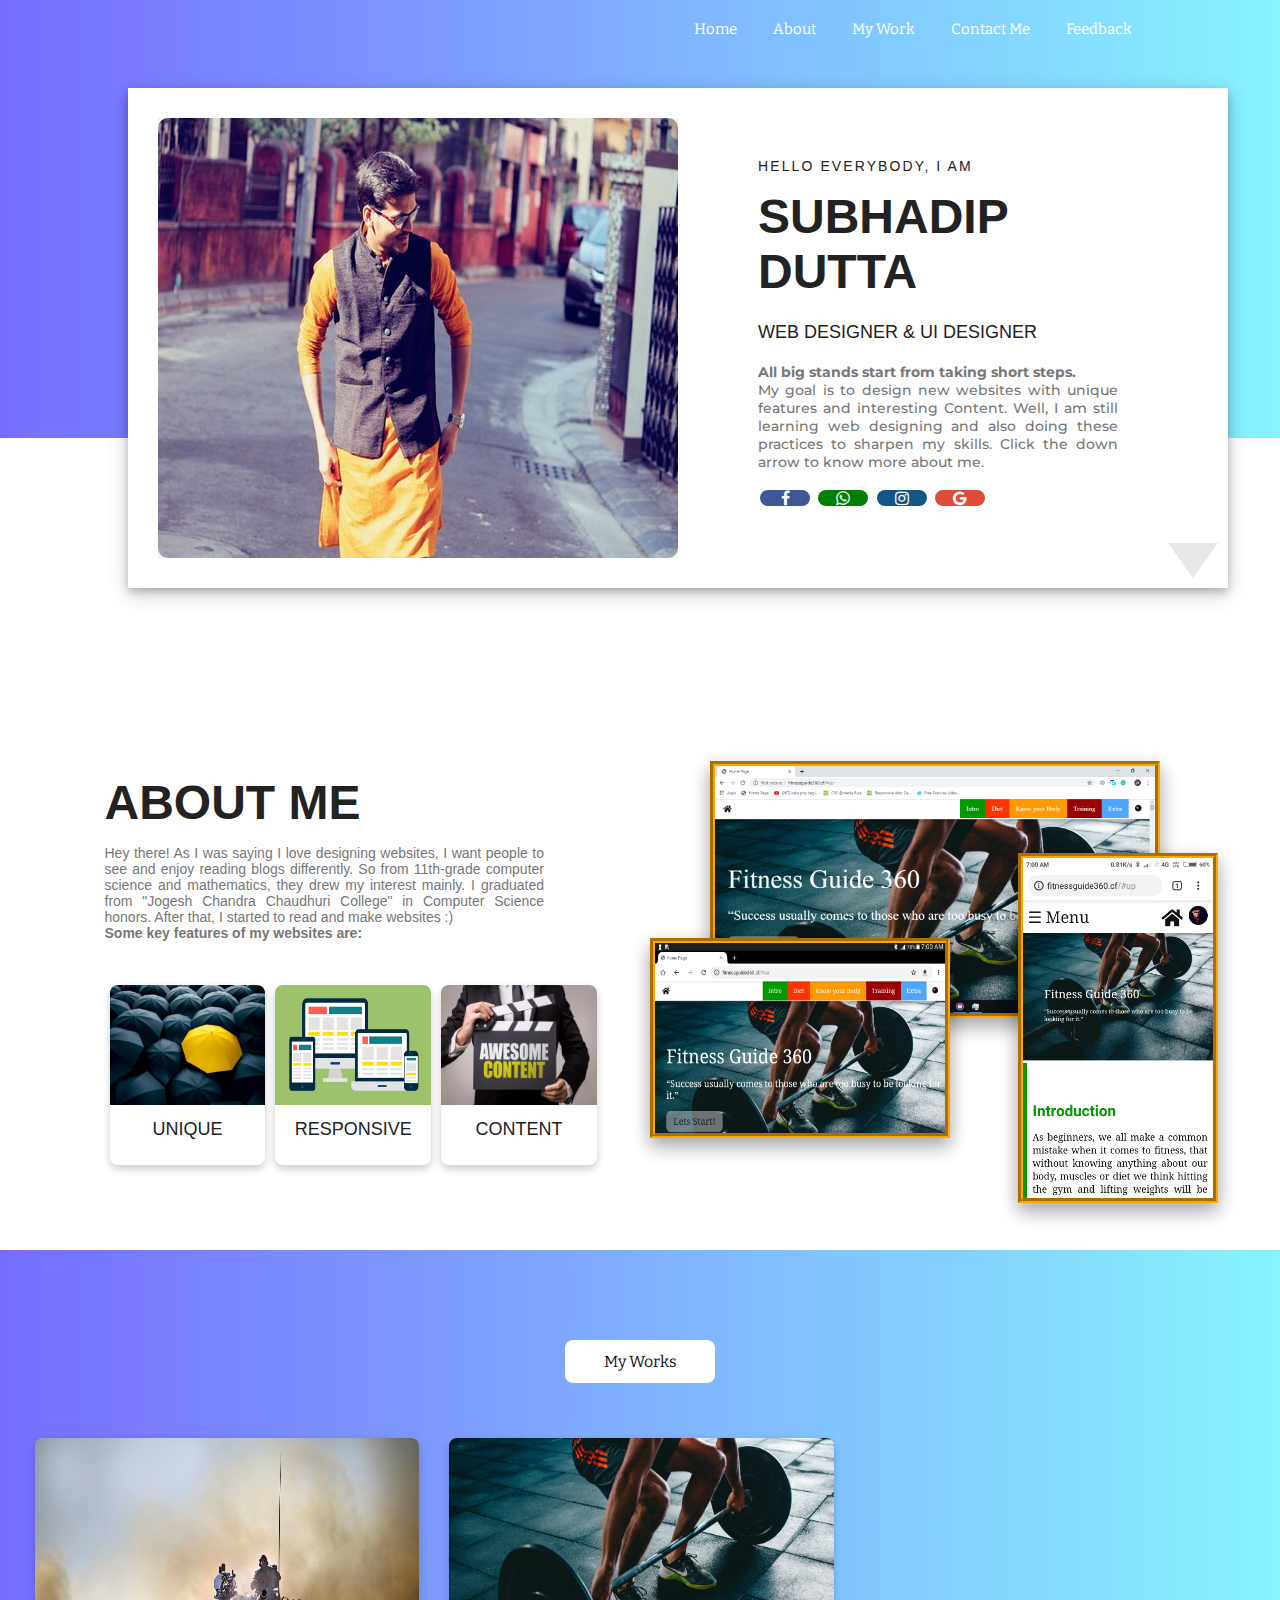
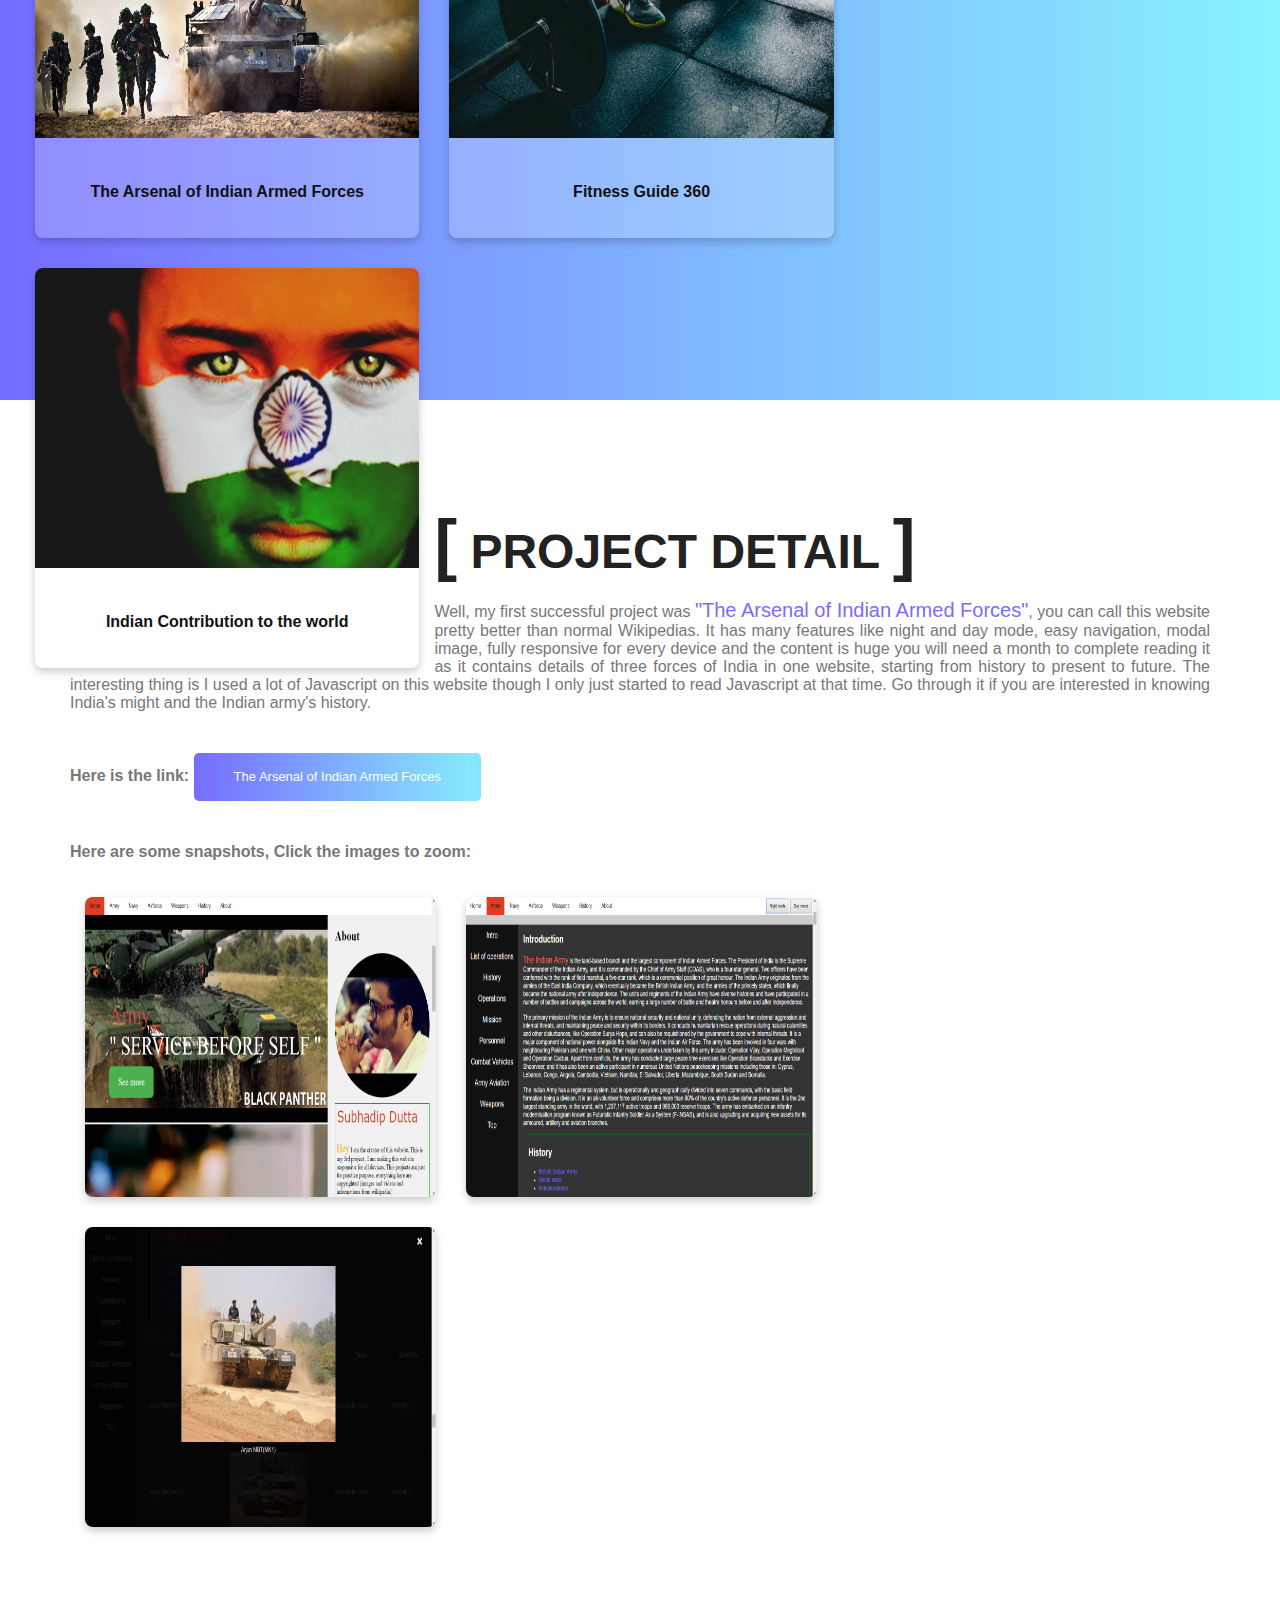
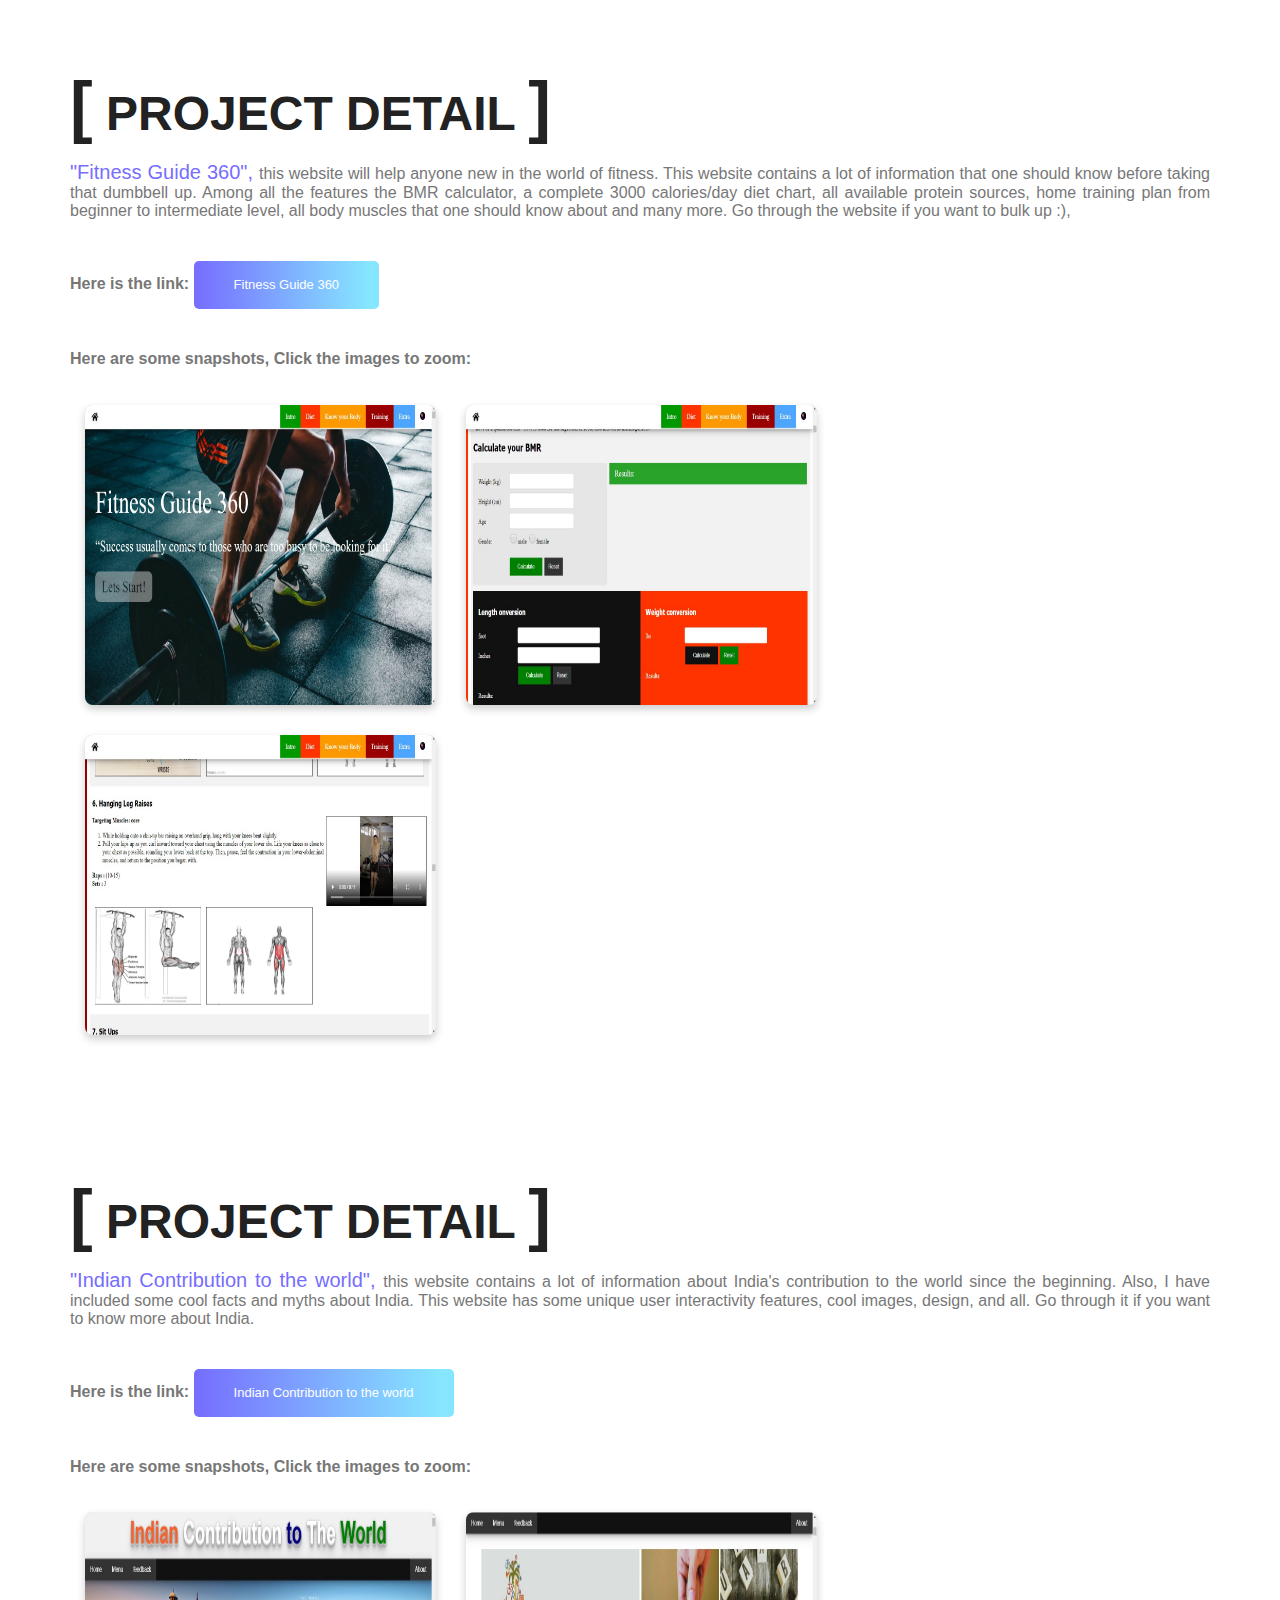
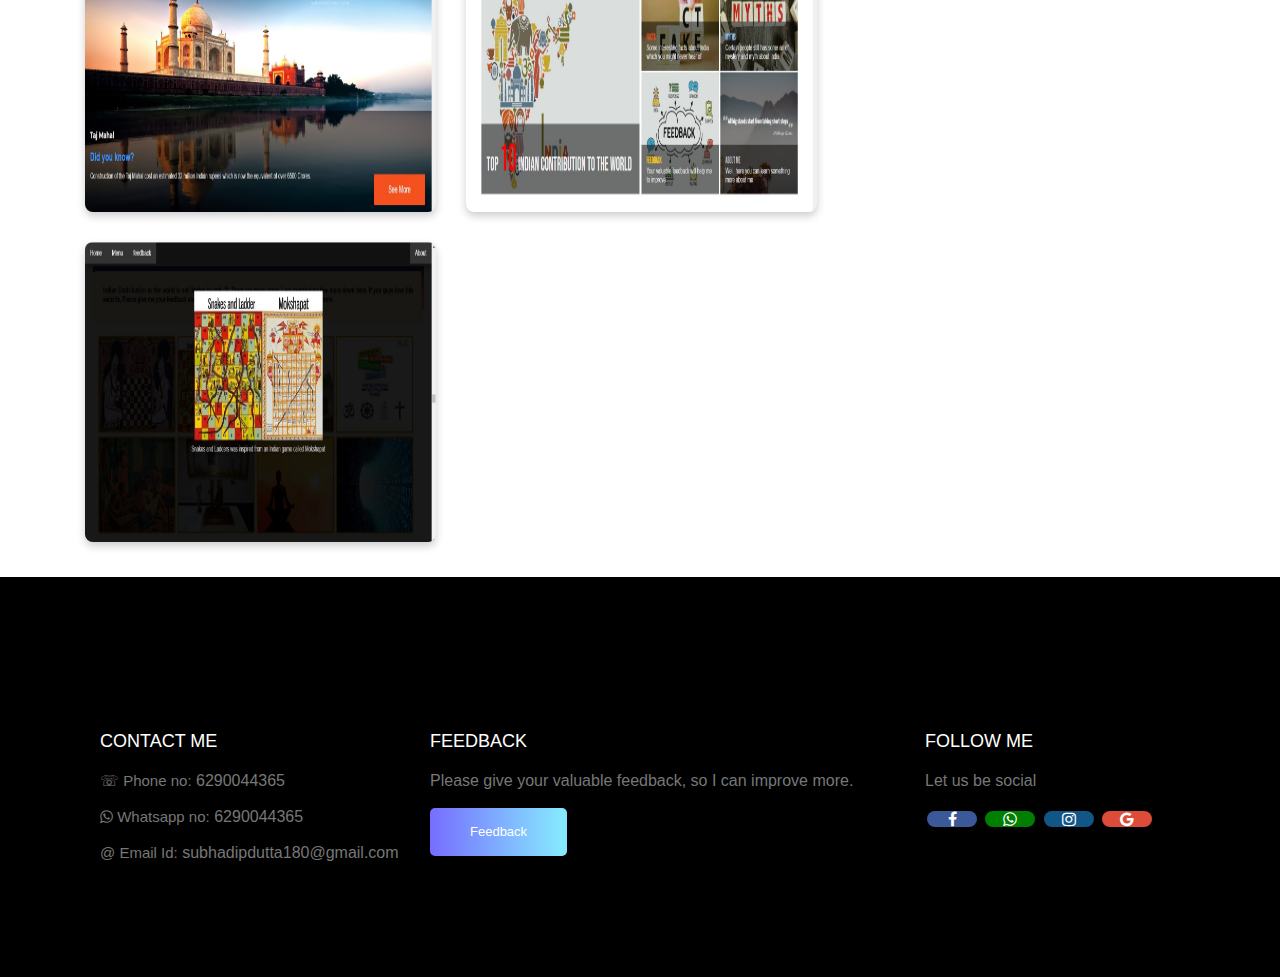
==== about.html @ 0e4fb0c1 "changes1" ====
<!DOCTYPE html>
<html>
<head>
<title>Subhadip Dutta</title>
<meta charset="UTF-8">
  <meta name="viewport" content="width=device-width, initial-scale=1">
  <link rel="stylesheet" href="style.css">
  <link rel="stylesheet" href="responsive.css">
  <link rel="stylesheet" href="modalcss.css">
  <link href="https://fonts.googleapis.com/css2?family=Bebas+Neue&display=swap" rel="stylesheet">
  <link href="https://fonts.googleapis.com/css2?family=Montserrat:wght@600&display=swap" rel="stylesheet">
  <link href="https://fonts.googleapis.com/css2?family=Libre+Baskerville:wght@700&display=swap" rel="stylesheet">
  <link href="https://fonts.googleapis.com/css2?family=Montserrat:ital,wght@0,400;0,600;0,700;1,500;1,800;1,900&family=Oswald:wght@300&display=swap" rel="stylesheet">
  <link href="https://fonts.googleapis.com/css2?family=Bitter&display=swap" rel="stylesheet">
  <link rel="stylesheet" href="https://cdnjs.cloudflare.com/ajax/libs/font-awesome/4.7.0/css/font-awesome.min.css">

</head>
<body>
  <!--starting part-->
  <!--hide navbar2-->
  <div id="navbar">
    <a href="feedback.html" style="" target="_blank">Feedback</a>
      <a href="#contact">Contact Me</a>
      <a href="#work">My Work</a>
      <a href="#about" style="">About</a>
      <a href="#up" style="">Home</a>
</div>
  <!--the navbar1-->
  <div id="up" style="height: 625px;">
    <div style="position:relative; height:437.5px; display:block; 
    background-image: -webkit-linear-gradient(0deg, #766dff 0%, #88f3ff 100%)
    ;">
    <div class="topnav" style="/*padding-left:70px;*/">
      <a href="feedback.html" style="" target="_blank">Feedback</a>
      <a href="#contact">Contact Me</a>
      <a href="#work">My Work</a>
      <a href="#about" style="">About</a>
      <a href="#up" style="">Home</a>
      </div>
      <!--responsive navbar for phone-->
      <div id="mySidenav" class="sidenav1">
   <a href="javascript:void(0)" class="closebtn" onclick="closeNav()">&times;</a>
      <a href="#up" style="">Home</a>
      <a href="#fix37" style="">About</a>
      <a href="#fix38">My Work</a>
      <a href="#contact">Contact Me</a>
      <a href="feedback.html" style="" target="_blank">Feedback</a>

</div>
<div id="fix1" style="z-index: 1;color: #fff; padding: 10px;">
<span style="font-size:30px;cursor:pointer;" onclick="openNav()">&#9776; </span>

  
</div>
      <!--welcome part-->
    <div id="fix35" style="">
      <div class="clearfix">
          <div class="aboutclm pic">
            <img src="profile2.jpg" style="height:440px; width:100%; border-radius:10px;">
          </div>
          <div class="aboutclm contentclm">
            <h6 class="perH6">HELLO EVERYBODY, I AM </h6>
            <h3 class="perH3">Subhadip Dutta</h3>
            <h4 class="perH4">web designer & UI designer</h4>
            <p class="para"> <b>All big stands start from taking short steps.</b><br>My goal is to design new websites with unique features and interesting Content. Well, I am still learning web designing and also doing these practices to sharpen my skills. Click the down arrow to know more about me.</p>
            <div class="">
              <a href="https://www.facebook.com/subhadip.subha.33" class="fa fa-facebook" target="_blank" title="Facebook"></a> 
              <a href="#contact" class="fa fa-whatsapp" title="Contact Me"></a>
              <a href="https://www.instagram.com/mr_perfect_since_1998/" class="fa fa-instagram" target="_blank" title="Instagram"></a>
              <a href="#contact" class="fa fa-google" title="Mail Me"></a>              
            </div>
    </div>
    </div>
    <a href="#about" class="triangle-down" title="See More"></a>
  </div>
  </div>

  <!--Responsive design for mobile-->
  <div id="fix36">
    <center><br><img src="profile2.jpg" style=""><br><br>
      
        <h6 class="perH6">HELLO EVERYBODY, I AM </h6>
            <h3 class="perH3">Subhadip Dutta</h3>
            <b style="color:#777;">"All big stands start from taking short steps"</b>
            <h4 class="perH4">web designer & UI designer</h4>
            <div class="">
              <a href="https://www.facebook.com/subhadip.subha.33" class="fa fa-facebook" target="_blank" title="Facebook"></a> 
              <a href="#contact" class="fa fa-whatsapp" title="Contact Me"></a>
              <a href="https://www.instagram.com/mr_perfect_since_1998/" class="fa fa-instagram" target="_blank" title="Instagram"></a>
              <a href="#contact" class="fa fa-google" title="Mail Me"></a>              
            </div>
      
    </center>
</div>
</div>
<!--About part-->
  <div id="about" style="">
    <div class="col-container">
  <div class="col" style="padding:15px;">
    <h3 class="perH3">About Me</h3>
    <p class="para1" >Hey there! As I was saying I love designing websites, I want people to see and enjoy reading blogs differently. So from 11th-grade computer science and mathematics, they drew my interest mainly. I graduated from "Jogesh Chandra Chaudhuri College" in Computer Science honors. After that, I started to read and make websites :)<br> <b>Some key features of my websites are:</b></p>
    <div class="clearfix" style="padding-top:25px;">
    <div style="float:left; width:30%; margin:5px; box-shadow: 0 4px 8px 0 rgba(0,0,0,0.2); height:180px; text-align:center; border-radius: 8px;">
      <img src="uni1.jpg" style="height:120px; border-radius: 8px 8px 0 0;">
     <div style="font-size: 18px; font-weight: 500; text-transform: uppercase; padding-top: 10px; color: #222;" >Unique</div>
    </div>

    <div style="float:left; width:30%; margin:5px; box-shadow: 0 4px 8px 0 rgba(0,0,0,0.2); height:180px; text-align:center; border-radius: 8px; ">
      <img src="uni2.gif" style="height:120px; border-radius: 8px 8px 0 0;">
     <div style="font-size: 18px; font-weight: 500; text-transform: uppercase; padding-top: 10px; color: #222;" >responsive</div>
    </div>

    <div style="float:left; width:30%; margin:5px; box-shadow: 0 4px 8px 0 rgba(0,0,0,0.2); height:180px; text-align:center; border-radius: 8px;">
      <img src="uni3.jpg" style="height:120px; border-radius: 8px 8px 0 0;">
     <div style="font-size: 18px; font-weight: 500; text-transform: uppercase; padding-top: 10px; color: #222;" >content</div>
    </div>
  </div>
  </div>

  <div class="col" style="position: relative;">
    <center>
      <img class="border" src="pc.png" style="width:450px; margin-left: 40px;">
    <img class="border" src="mobile.png" style="width:200px; height:350px; position: absolute; right:-5%; top:28%; ">
  <img class="border" src="tab.png" style="width:300px; height:200px;  position: absolute; left:2%; top:50%; ">
</center>
</div>
</div>
</div>
<!--About part for responsive mobile-->
  <div id="fix37">
    <h3 class="perH3" style="text-align:center">About Me</h3>
    <p class="para1" style="padding:30px; font-size:12px;">Hey there! As I was saying I love designing websites, I want people to see and enjoy reading blogs differently. So from 11th-grade computer science and mathematics, they drew my interest mainly. I graduated from "Jogesh Chandra Chaudhuri College" in Computer Science honors. After that, I started to read and make websites :)<br> <b>Some key features of my websites are:</b></p>
    <div class="clearfix" style="padding-top:10px;">
    <div style="float:left; width:30%; margin:5px; box-shadow: 0 4px 8px 0 rgba(0,0,0,0.2); height:180px; text-align:center; border-radius: 8px;">
      <img src="uni1.jpg" style="height:120px; border-radius: 8px 8px 0 0;">
     <div style="font-size: 18px; font-weight: 500; text-transform: uppercase; padding-top: 10px; color: #222;" >Unique</div>
    </div>

    <div style="float:left; width:30%; margin:5px; box-shadow: 0 4px 8px 0 rgba(0,0,0,0.2); height:180px; text-align:center; border-radius: 8px; ">
      <img src="uni2.gif" style="height:120px; border-radius: 8px 8px 0 0;">
     <div style="font-size: 18px; font-weight: 500; text-transform: uppercase; padding-top: 10px; color: #222;" >responsive</div>
    </div>

    <div style="float:left; width:30%; margin:5px; box-shadow: 0 4px 8px 0 rgba(0,0,0,0.2); height:180px; text-align:center; border-radius: 8px;">
      <img src="uni3.jpg" style="height:120px; border-radius: 8px 8px 0 0;">
     <div style="font-size: 18px; font-weight: 500; text-transform: uppercase; padding-top: 10px; color: #222;" >content</div>
    </div>
  </div>
  <div style="padding-top:30px;">
    <img src="responsive design.jpg">
  </div>
  </div>
  <!--third part-->
  <div id="work" style="padding-top:90px; height:750px; background-image: -webkit-linear-gradient(0deg, #766dff 0%, #88f3ff 100%);">
  <center>
   <a href="#work" style="display:block; background:#fff; font-family: 'Bitter', serif;  border-radius:8px; padding:12px 14px; color:#111; width:150px;">
    My Works
    </a></center>
    <div class="clearfix" style="padding:20px;">
      <a href="#1"><div class="newcard">
        <center><img src="pic.jpg" style="height:300px; border-radius:8px 8px 0 0;"></center>
        <h4 class="write"> The Arsenal of Indian Armed Forces </h4>
      </div></a>
       <a href="#2"><div class="newcard">
        <center><img src="pic2.jpg" style="height:300px; border-radius:8px 8px 0 0;"></center>
        <h4 class="write"> Fitness Guide 360 </h4>
      </div></a>
       <a href="#3"><div class="newcard">
        <center><img src="indian.jpg" style="height:300px; border-radius:8px 8px 0 0;"></center>
        <h4 class="write"> Indian Contribution to the world </h4>
      </div></a>
    </div>
  </div>
  <!--third part responsive for phone-->
  <div id="fix38" >
    <center>
   <a href="#work" style="display:block; background:#fff; font-family: 'Bitter', serif;  border-radius:8px; padding:12px 14px; color:#111; width:150px;">
    My Works
    </a></center>
    <div id="hover" class="clearfix" style="">
      <p><a href="#1"><img src="pic.jpg" style="float:left; height:100px; width:150px;margin-right:15px;"></a>
       <br><br>The Arsenal of Indian Armed Forces
       </p>
     </div>
     <div id="hover" class="clearfix" style="">
      <p><a href="#2"><img src="pic2.jpg" style="float:right; height:100px; width:150px;margin-right:15px;"></a>
       <br><br>Fitness Guide 360
       </p>
     </div>
     <div id="hover" class="clearfix" style="">
      <p><a href="#3"><img src="indian.jpg" style="float:left; height:100px; width:150px;margin-right:15px;"></a>
       <br><br>Indian Contribution to the world
       </p>
     </div>
  </div>
  <!--project details-->
<div id="fix39" style="">
  <div id="1" class="fix40" style="">
    <h3 class="perH3" style="padding-top:20px;"><span class="blinking">[</span> Project Detail <span class="blinking">]</span></h3>
    <p>Well, my first successful project was <span id="fix41" style="">"The Arsenal of Indian Armed Forces"</span>, you can call this website pretty better than normal Wikipedias. It has many features like night and day mode, easy navigation, modal image, fully responsive for every device and the content is huge you will need a month to complete reading it as it contains details of three forces of India in one website, starting from history to present to future. The interesting thing is I used a lot of Javascript on this website though I only just started to read Javascript at that time. Go through it if you are interested in knowing India's might and the Indian army's history.</p>
    <h4 id="fix42" style="padding-top:20px;">Here is the link: <a class="mainbutton" href="http://thearsenalofindianarmy.ga/" target="_blank">The Arsenal of Indian Armed Forces</a></h4>
     <h4 style="padding-top:20px;">Here are some snapshots, Click the images to zoom:</h4>
    <div class="clearfix">
      <div class="card">
      <img class="myImg1"  src="screenshot1.png" alt="Video Background">
    </div>
     <div class="card">
      <img class="myImg1" src="screenshot2.png" alt="Night Mode & Day Mode">
    </div>
     <div class="card">
      <img class="myImg1" src="screenshot3.png" alt="Images Zoom">
    </div>
    </div>
  </div><!--end div1-->
</div><!--end div2-->
<div id="fix39"  style="">
  <div id="2" class="fix40" style="">
    <h3 class="perH3" style="padding-top:20px;"><span class="blinking">[</span> Project Detail <span class="blinking">]</span></h3>
    <p><span style="color:#766dff;font-size:20px;">"Fitness Guide 360", </span> this website will help anyone new in the world of fitness. This website contains a lot of information that one should know before taking that dumbbell up. Among all the features the BMR calculator, a complete 3000 calories/day diet chart, all available protein sources, home training plan from beginner to intermediate level, all body muscles that one should know about and many more. Go through the website if you want to bulk up :)</span>,</p>
    <h4 id="fix42"  style="padding-top:20px;">Here is the link: <a class="mainbutton" href="https://fitnessguide360.cf/" target="_blank">Fitness Guide 360</a></h4>
     <h4 style="padding-top:20px;">Here are some snapshots, Click the images to zoom:</h4>
    <div class="clearfix">
      <div class="card">
      <img class="myImg1"  src="screenshot5.jpg" alt="Front page">
    </div>
     <div class="card">
      <img class="myImg1" src="screenshot6.jpg" alt="BMR calculator & other converters">
    </div>
     <div class="card">
      <img class="myImg1" src="screenshot7.jpg" alt="training program">
    </div>
    </div>
  </div><!--end div1-->
</div><!--end div2-->
<div id="fix39" style="">
  <div id="3" class="fix40" style="">
    <h3 class="perH3" style="padding-top:20px;"><span class="blinking">[</span> Project Detail <span class="blinking">]</span></h3>
    <p><span style="color:#766dff;font-size:20px;">"Indian Contribution to the world", </span> this website contains a lot of information about India's contribution to the world since the beginning. Also, I have included some cool facts and myths about India. This website has some unique user interactivity features, cool images, design, and all. Go through it if you want to know more about India.</span></p>
    <h4 id="fix42" style="padding-top:20px;">Here is the link: <a class="mainbutton" href="index.html" target="_blank">Indian Contribution to the world</a></h4>
     <h4 style="padding-top:20px;">Here are some snapshots, Click the images to zoom:</h4>
    <div class="clearfix">
      <div class="card">
      <img class="myImg1"  src="screenshot8.jpg" alt="Home page">
    </div>
     <div class="card">
      <img class="myImg1" src="screenshot9.jpg" alt="Design">
    </div>
     <div class="card">
      <img class="myImg1" src="screenshot10.jpg" alt="Modal Images">
    </div>
    </div>
  </div><!--end div1-->
</div><!--end div2-->
<!-- The Modal -->
<div id="myModal" class="modal">
<!-- Modal Content (The Image) -->
<img class="modal-content" id="img01" style="max-width: 800px;">
<!-- Modal Caption (Image Text) -->
<div id="caption"></div>
</div>
<!--contact part-->
<div id="contact" style="">
<div class="clearfix">
  <div id="fix43" style="">
    <h4 class="perH4" style="color:#fff;">Contact Me</h4>
    <span style="font-size:15px">&#9743; Phone no:</span> 6290044365<br><br>
  <i class="fa fa-whatsapp" style="font-size:15px; background:none; padding:0; margin:0; display: contents; color:#777;"></i><span style="font-size:15px;"> Whatsapp no:</span> 6290044365<br><br>
  <span style="font-size:15px;">&#64; Email Id:</span> subhadipdutta180@gmail.com<br>
  </div>
  <div id="fix44" style="">
   <h4 class="perH4" style="color:#fff;">Feedback</h4>
   <p style="color:#777;">Please give your valuable feedback, so I can improve more.<br><br>
      <a class="mainbutton" href="feedback.html" target="_blank">Feedback</a>
   </p>
  </div>
  <div id="fix45" style="">
    <h4 class="perH4" style="color:#fff;">Follow Me</h4>
    <p style="color:#777;">Let us be social</p>
    <div>
      <a href="https://www.facebook.com/subhadip.subha.33" class="fa fa-facebook" target="_blank" title="Facebook"></a> 
      <a href="#contact" class="fa fa-whatsapp" title="Contact Me"></a>
      <a href="https://www.instagram.com/mr_perfect_since_1998/" class="fa fa-instagram" target="_blank" title="Instagram"></a>
      <a href="#contact" class="fa fa-google" title="Mail Me"></a> 
    </div>
  </div>
</div>
</div>
<script src="https://ajax.googleapis.com/ajax/libs/jquery/2.1.1/jquery.min.js"></script>
<script>
// When the user scrolls down 20px from the top of the document, slide down the navbar
window.onscroll = function() {scrollFunction()};

function scrollFunction() {
  if (document.body.scrollTop > 20 || document.documentElement.scrollTop > 20) {
    document.getElementById("navbar").style.top = "0";
  } else {
    document.getElementById("navbar").style.top = "-85px";
  }
}
// Get the modal
var modal = document.getElementById('myModal');

// Get the image and insert it inside the modal - use its "alt" text as a caption
var img = $('.myImg1');
var modalImg = $("#img01");
var captionText = document.getElementById("caption");
$('.myImg1').click(function(){
    modal.style.display = "block";
    
    var newSrc = this.src;
    modalImg.attr('src', newSrc);
    captionText.innerHTML = this.alt;
});


// When the user clicks anywhere outside of the modal, close it
var modal = document.getElementById('myModal');
window.onclick = function(event) {
  if (event.target == modal) {
    modal.style.display = "none";
  }
}
//for making responsive sidenav
function openNav() {
  document.getElementById("mySidenav").style.width = "250px";
  //document.body.style.backgroundColor = "rgba(0,0,0,0.4)";
}

function closeNav() {
  document.getElementById("mySidenav").style.width = "0";
  //document.body.style.backgroundColor = "white";
}
</script>

</body>
</html>
---- style.css ----
body {
	margin: 0;
  font-family: Arial, Helvetica, sans-serif;

}

a {
	text-decoration:none;
    
}
img {
  height: auto;
  width: 100%;
}
.navbar{
	 background-color: #111;
     overflow: hidden;
      box-shadow: 0 4px 8px 0 rgba(0, 0, 0, 0.2), 0 6px 20px 0 rgba(0, 0, 0, 0.19);
      position: sticky;
      top: 0;
      z-index:99;
}
.navbar a{
	float: left;
	padding: 12px 20px;
    background-color: #333;
    color: #fff;
    text-decoration: none;
    text-align: center;
    font-size: 17px;
  
}
.navbar a:hover{
background-color:#f1f1f1;
color:#111;
}
* {box-sizing:border-box}
/*for making the content links*/
.box {
  float: left;
  width: 50%;
  padding: 0;
  padding-top: 75px;
  height: 580px;
  /*background-color: #f9d342;*/
}


/*.box img {
  border: 1px solid black;
}*/

.clearfix::after {
  content: "";
  clear: both;
  display: table;
}
/* Slideshow container */
.slideshow-container {
  position: relative;
  margin: auto;
  height: 482px;
}

/* Hide the images by default */
.mySlides {
  display: none;
}
.slideshow-container img{
  height:482px;

}
/* Fading animation */
.fade {
  -webkit-animation-name: fade;
  -webkit-animation-duration: 1.5s;
  animation-name: fade;
  animation-duration: 2.5s;
}

@-webkit-keyframes fade {
  from {opacity: .4}
  to {opacity: 1}
}

@keyframes fade {
  from {opacity: .4}
  to {opacity: 1}
}

.header {
  height:100px;
  padding: 10px;
  text-align: center;
  background-color: #f1f1f1;
}
.hit-the-floor {
  color: #fff;
  font-size: 4em;
  font-weight: bold;
  font-family: Helvetica;
  text-shadow: 
    0 1px 0 #ccc, 
    0 2px 0 #c9c9c9, 
    0 3px 0 #bbb, 
    0 4px 0 #b9b9b9, 
    0 5px 0 #aaa, 
    0 6px 1px rgba(0,0,0,.1), 
    0 0 5px rgba(0,0,0,.1), 
    0 1px 3px rgba(0,0,0,.3), 
    0 3px 5px rgba(0,0,0,.2), 
    0 5px 10px rgba(0,0,0,.25), 
    0 10px 10px rgba(0,0,0,.2), 
    0 20px 20px rgba(0,0,0,.15);
}
.text {
  font-size: 1.5em;
   color: #3399ff;
   font-weight: bold;
}

.slideshow-block {
  position: absolute;
  bottom: 0;
  background: rgb(0, 0, 0); /* Fallback color */
  background: rgba(0, 0, 0, 0.5); /* Black background with 0.5 opacity */
  color: #f1f1f1;
  width: 100%;
  padding: 20px;

 }
 .slideshow-block2 {
  position: absolute;
  bottom: 0;
  background: rgb(0, 0, 0); /* Fallback color */
  background: rgba(0, 0, 0, 0.5); /* Black background with 0.5 opacity */
  color: #f1f1f1;
  width: 100%;
  padding: 20px;
  font-size: 2.5em;
 font-family: 'Bebas Neue', cursive;
 }
.slideshow-block3  {
   position: absolute;
  bottom: 0;
  background: rgb(0, 0, 0); /* Fallback color */
  background: rgba(0, 0, 0, 0.5); /* Black background with 0.5 opacity */
  color: #f1f1f1;
  width: 100%;
  padding: 20px;
   font-size: 1em;
 
}
 h3, h1, h4, h5, h6 {
  font-family: 'Montserrat', sans-serif;
 }
/*slideshow container buttons*/
.button {
  display: inline-block;
  border-radius: 4px;
  background-color: #f4511e;
  border: none;
  color: #FFFFFF;
  text-align: center;
  font-size: 20px;
  padding: 20px;
  width: 200px;
  transition: all 0.5s;
  cursor: pointer;
  margin: 5px;
}

.button span {
  cursor: pointer;
  display: inline-block;
  position: relative;
  transition: 0.5s;
}

.button span:after {
  content: '\00bb';
  position: absolute;
  opacity: 0;
  top: 0;
  right: -20px;
  transition: 0.5s;
}

.button:hover span {
  padding-right: 25px;
}

.button:hover span:after {
  opacity: 1;
  right: 0;
}
.navigation {
  height: 500px;
  border-collapse: collapse;
  border-spacing: 0;
}

.navigation td {
  height:250px;
  padding:3px;
  padding-top: 0;

  
}
.navigation tr{
   height: 250px;
   padding-bottom: 0;
}
.navigation img {

  height: 250px;
  width: 301px;
}
/*divison for the main content*/
/* Create two unequal columns that floats next to each other */
/* Left column */
.leftcolumn1 {   
  float: left;
  width: 70%;
  padding: 20px;
  /*background-color: #f1f1f1;*/
  
}

/* Right column */
.rightcolumn1 {
  float: left;
  width: 30%;
  background-color: #fff;
  position: sticky;
   top:0;
  padding-top: 30px;
  overflow: hidden;
  padding-right: 10px;
   
}

/* Clear floats after the columns */
.row:after {
  content: "";
  display: table;
  clear: both;
}
/*to make the trasure image shake*/
.shake:hover {
  animation: shake 0.5s;
  animation-iteration-count: infinite;
}

@keyframes shake {
  0% { transform: translate(1px, 1px) rotate(0deg); }
  10% { transform: translate(-1px, -2px) rotate(-1deg); }
  20% { transform: translate(-3px, 0px) rotate(1deg); }
  30% { transform: translate(3px, 2px) rotate(0deg); }
  40% { transform: translate(1px, -1px) rotate(1deg); }
  50% { transform: translate(-1px, 2px) rotate(-1deg); }
  60% { transform: translate(-3px, 1px) rotate(0deg); }
  70% { transform: translate(3px, 1px) rotate(-1deg); }
  80% { transform: translate(-1px, -1px) rotate(1deg); }
  90% { transform: translate(1px, 2px) rotate(0deg); }
  100% { transform: translate(1px, -2px) rotate(-1deg); }
}
/*for right column*/
#numberList {
  background-color:#f9d342;
  padding: 12px 16px;
  display: block;
  margin: 0;
  height: 170px;
  color: #292826;
  font-size: 14px;
  font-family: 'Libre Baskerville', serif;
  border: 1px solid black;
}
.text1{
  font-size: 16px;
   color: #f9d342;
   font-weight: bold;
   font-family: 'Montserrat', sans-serif;
   background-color: #292826;
   padding: 12px 16px;
   display: block;
   margin: 0;

}
/*for making special hover effect for nav buttons*/
.top10 {
  position: relative;
 height:503px;
}
.overlay {
  position: absolute;
  top: 0;
  bottom: 0;
  left: 0;
  right: 0;
  height: 100%;
  width: 100%;
  opacity: 0;
  transition: .5s ease;
  background-color: rgba(0, 0, 0, 0.3);
}

.top10:hover .overlay {
  opacity: 1;
}

.sideboxnav {
  position: relative; 
  height:250px;
}
.overlay1 {
  position: absolute;
  top: 0;
  bottom: 0;
  left: 0;
  right: 0;
  height: 100%;
  width: 100%;
  opacity: 0;
  transition: .5s ease;
  background-color: rgba(0, 0, 0, 0.3);
}

.sideboxnav:hover .overlay1 {
  opacity: 1;
}
/*for Main content*/
/*for heading*/
.heading {
  text-align: justify;
   padding: 5px;
  font-size: 1.5em;
  font-weight: bold;
}

/*the numbering*/
.Number {
  display: inline-block;
  height:50px;
  width: 50px;
  border-radius: 50%;
  border: 1px solid black;
  text-align: center;
  padding: 5px;
  font-size: 2em;
  font-weight: bold;
  text-shadow: 
    0 1px 0 #ccc, 
    0 2px 0 #c9c9c9, 
    0 3px 0 #bbb, 
    0 4px 0 #b9b9b9, 
    0 5px 0 #aaa, 
    0 6px 1px rgba(0,0,0,.1), 
    0 0 5px rgba(0,0,0,.1), 
    0 1px 3px rgba(0,0,0,.3), 
    0 3px 5px rgba(0,0,0,.2), 
    0 5px 10px rgba(0,0,0,.25), 
    0 10px 10px rgba(0,0,0,.2), 
    0 20px 20px rgba(0,0,0,.15);


}
/*for description*/
.description {
  padding: 50px;
  text-align: justify;
  padding-top: 0;
 /*font-family: 'Oswald', sans-serif;*/
 font-family: Arial, Helvetica, sans-serif;
}

/*animation heading*/
.textarea {
  text-align:center; 
  font-family: 'Montserrat', sans-serif;
  font-size: 24px;
  border:10px solid black;
  display: inline-block;
  padding: 30px;
  padding-bottom: 0;
  width: 100%; 
  font-weight: bold;
  resize: both;
  background: #ffd73e33;
  border-image: url("data:image/svg+xml;charset=utf-8,%3Csvg width='100' height='100' viewBox='0 0 100 100' fill='none' xmlns='http://www.w3.org/2000/svg'%3E %3Cstyle%3Epath%7Banimation:stroke 5s infinite linear%3B%7D%40keyframes stroke%7Bto%7Bstroke-dashoffset:776%3B%7D%7D%3C/style%3E%3ClinearGradient id='g' x1='0%25' y1='0%25' x2='0%25' y2='100%25'%3E%3Cstop offset='0%25' stop-color='%232d3561' /%3E%3Cstop offset='25%25' stop-color='%23c05c7e' /%3E%3Cstop offset='50%25' stop-color='%23f3826f' /%3E%3Cstop offset='100%25' stop-color='%23ffb961' /%3E%3C/linearGradient%3E %3Cpath d='M1.5 1.5 l97 0l0 97l-97 0 l0 -97' stroke-linecap='square' stroke='url(%23g)' stroke-width='3' stroke-dasharray='388'/%3E %3C/svg%3E") 1;
}
.textarea1 {
  text-align:justify; 
  font-family: 'Montserrat', sans-serif;
  font-size: 16px;
  border:10px solid black;
  display: inline-block;
  padding: 30px;
  width: 100%; 
  font-weight: bold;
  resize: both;
  background: #ffd73e33;
  border-image: url("data:image/svg+xml;charset=utf-8,%3Csvg width='100' height='100' viewBox='0 0 100 100' fill='none' xmlns='http://www.w3.org/2000/svg'%3E %3Cstyle%3Epath%7Banimation:stroke 5s infinite linear%3B%7D%40keyframes stroke%7Bto%7Bstroke-dashoffset:776%3B%7D%7D%3C/style%3E%3ClinearGradient id='g' x1='0%25' y1='0%25' x2='0%25' y2='100%25'%3E%3Cstop offset='0%25' stop-color='%232d3561' /%3E%3Cstop offset='25%25' stop-color='%23c05c7e' /%3E%3Cstop offset='50%25' stop-color='%23f3826f' /%3E%3Cstop offset='100%25' stop-color='%23ffb961' /%3E%3C/linearGradient%3E %3Cpath d='M1.5 1.5 l97 0l0 97l-97 0 l0 -97' stroke-linecap='square' stroke='url(%23g)' stroke-width='3' stroke-dasharray='388'/%3E %3C/svg%3E") 1;
}
/*to make table flexiable*/
#flextable {
  font-family: "Trebuchet MS", Arial, Helvetica, sans-serif;
  border-collapse: collapse;
  width: 100%;
}

#flextable td, #flextable th {
  border: 1px solid #111;
  padding: 8px;
}



#flextable th {
  padding-top: 12px;
  padding-bottom: 12px;
  text-align: left;
  background-color: #f9d342;
  color: #111;
}
/*table2*/
#flextable2{
  font-family: "Trebuchet MS", Arial, Helvetica, sans-serif;
  border-collapse: collapse;
  width: 100%;
}
#flextable2 td, #flextable th {
  border: 1px solid #111;
  padding-top: 12px;
  padding-bottom: 12px;
  width: 33.33%;
  padding-left: 12px;
  background-color: #f1f1f1;
}
/*for topnav bar on about page*/
.topnav{
   overflow: hidden;
      position: absolute;
      top: 0;
      width: 100%;
      z-index:99;
     /*background: rgb(255,255,255,0.2);
      
      box-shadow: 0 4px 8px 0 rgba(0, 0, 0, 0.2), 0 6px 20px 0 rgba(0, 0, 0, 0.19);*/
      padding-right: 130px;
      padding-top: 10px;
}
.topnav a{
  float: right;
  display: inline-block;
  padding: 10px 18px;
   color: #fff;
    text-decoration: none;
    text-align: center;
    font-size: 15px;
   font-family: 'Bitter', serif;

  
}
/*.topnav a:hover{
color:#766dff;
border: 2px solid #766dff;
background: rgb(255, 255, 255);
border-radius: 16px;
}*/

/*for about page*/
ol {
  border-left: 5px solid red;
  background-color: #f1f1f1;
  list-style-type: none;
     padding-left: 0;
}

ol li {
  padding: 8px 16px;
  border-bottom: 1px solid #ddd;
}
.marquee{
  height: 365px; background-color:#d3d3d3;
}
.marquee img {
  height: 365px;
  width: 365px;
  
}
 li {
  padding: 10px;
 }

.ISRO {
  float: left;
  width: 33.3%;
  display: block;
  height: 400px;
  background: rgb(255,255,255,0.5);
  font-size: 16px;
  padding: 15px;

}

.ISRO img {
  height: 300px;
}
/*responsive side nav*/
.sidenav {
  height: 100%;
  width: 0;
  position: fixed;
  z-index: 99;
  top: 0;
  left: 0;
  background-color: #111;
  overflow-x: hidden;
  transition: 0.5s;
  padding-top: 60px;
}

.sidenav a {
  padding: 8px 8px 8px 32px;
  text-decoration: none;
  font-size: 25px;
  color: #818181;
  display: block;
  transition: 0.3s;
}

.sidenav a:hover {
  color: #f1f1f1;
}

.sidenav .closebtn {
  position: absolute;
  top: 0;
  right: 25px;
  font-size: 36px;
  margin-left: 50px;
}

@media screen and (max-height: 450px) {
  .sidenav {padding-top: 15px;}
  .sidenav a {font-size: 18px;}
}
.res_nav {
  height: 206px;
  padding: 10px;

 
}
.res_nav img {
  height: 196px;

}
.res_nav_div {
  float: left;
  width: 50%;
   position: relative;
    height: 200px;
    padding: 4px 4px 0 4px;;
}
.res_nav_div_block {
  position: absolute;
  bottom: 0;
  background-color: rgb(0,0,0,0.5);
  width: 194.5px;
  color: #fff;
  padding: 5px;
  font-size: 12.38px;
}
.bg {
  /* The image used */
  background-image: url("indian wallpaper.jpg");
  
  /* Full height */
  height: 100%; 

  /* Center and scale the image nicely */
  background-position: center;
  background-repeat: no-repeat;
  background-size: cover;
}
.des {
  text-align: center;
  padding:70px;
  /*background: rgb(0,0,0,0.5);*/
  font-weight: 600;
  font-size: 25px;
  color: #f4511e;
}
.rightcolumn2{
  float: left;
    width: 70%;
    
    padding: 20px;
    height: auto;
}
.leftcolumn2{
  float: left;
    width: 30%;
    
    position: sticky;
    top: 0;
    padding-top: 20px;
    
    padding-right: 10px;
   
    background-color: #f1f1f1;
    
    padding: 10px;
}
.leftcolumn2 img {
  border-radius: 8px;
}
.para01{
  padding-top: 20px;
  color: #292826;
  font-size: 18px;
  text-align: justify;
  font-family: 'Bitter', serif;
}
/*portfolio*/
body{
/*font-family: roboto,sans-serif;*/
margin: 0;

}
.aboutclm{
  float: left;
  height:440px;
}
.pic {
  width: 50%;
  background-color: #f1f1f1;
}

.contentclm {
  width: 50%;
  padding: 80px;
  padding-top: 40px;
  text-align: justify;
}


 .perH6{
  font-size: 14px;
    font-family: roboto,sans-serif;
    letter-spacing: 2.1px;
    font-weight: 400;
    margin-bottom: 0;
    margin-top: 0;
    color: #222;
 }
.perH3 {
  font-size: 48px;
    text-transform: uppercase;
  margin: 15px 15px 15px 0;
    color: #222;
}
.perH4 {
  font-size: 18px;
    font-weight: 500;
    font-family: roboto,sans-serif;
    text-transform: uppercase;
    margin-bottom: 20px;
    color: #222;
}
h3, h6, h4 {
  font-family: heebo,sans-serif;
    font-weight: 700;
}
.para {
    font-size: 14px;
    font-weight: 500;
   font-family: 'Montserrat', sans-serif;
    color: #777;
    text-align: justify;
}
.para1{
  font-size: 14px;
    font-weight: 500;
   
    color: #777;
    text-align: justify;
    padding-right:80px;
}
.fa {
  /*padding: 10px;*/
  font-size: 20px;
  width: 50px;
  text-align: center;
  text-decoration: none;
  margin: 5px 2px;
  border-radius: 8px;
}

.fa:hover {
    opacity: 0.7;
}

.fa-facebook {
  background: #3B5998;
  color: white;
}
.fa-whatsapp{
  background: green;
  color: #fff;
}
.fa-google {
  background: #dd4b39;
  color: white;
}
.fa-instagram {
  background: #125688;
  color: white;
}
/**testing*/
.triangle-down {
  width: 0;
  height: 0;
  border-left: 25px solid transparent;
  border-right: 25px solid transparent;
  border-top: 35px solid #e8e8e8;
  position: absolute;
  right:10px;
  bottom:10px;
}
.triangle-down:hover {
border-top: 35px solid #766dff;
}

.col-container {
  display: flex;
  width: 100%;
  height: 385px;

}
.col {
  flex: 1;
  padding: 16px;

}
/*special navbar*/
#navbar {
  background-color: #111;
  position: fixed;
  top: -85px;
  width: 100%;
  display: block;
  transition: top 0.3s;
  z-index: 99;
  padding: 10px;
  padding-right: 130px;
 
}

#navbar a {
  float: right;
  display: block;
  color: #f2f2f2;
  text-align: center;
  padding: 15px;
  text-decoration: none;
  font-size: 15px;
  font-family: 'Bitter', serif;
}
/*.button1{
 background: rgb(255,255,255);
  padding: 14px 18px;
  color: #111;
  font-size: 14px;
  font-weight: 500;
  border-radius: 8px;
  font-family: 'Bitter', serif;
}
.button1:hover {
  background: rgb(255,255,255,0.2);
  color: #fff;
}*/

.newcard {
  float:left; 
  width:31%; 
  margin:15px; 
  height:400px; 
  background:rgb(255,255,255,0.2); 
  text-align:center; 
  border-radius:8px;
  position: relative;
  top:20px;
  box-shadow: 0 4px 8px 0 rgba(0,0,0,0.2);
   transition: 0.4s;
}
.card {
  float:left; 
  width:30.8%; 
  margin:15px; 
  height:300px; 
  background:rgb(0,0,0,0.2); 
  text-align:center; 
  border-radius:8px;
  box-shadow: 0 4px 8px 0 rgba(0,0,0,0.2);
  
}
.card img {
  height: 300px; 
  border-radius: 8px;
}
.newcard:hover {
  top:0px;
   box-shadow: 0 8px 16px 0 rgba(0, 0, 0, 0.2), 0 8px 20px 0 rgba(0, 0, 0, 0.19);
 }
.write{
  font-weight: 600;
  font-family: roboto,sans-serif;
  color: #111;
  padding: 20px;
}
.blinking{
    animation:blinkingText 1.2s infinite;
    font-size: 68px;

}
@keyframes blinkingText{
    0%{     color: #766dff;    }
    49%{    color: #766dff; }
    60%{    color: transparent; }
    99%{    color:transparent;  }
    100%{   color: #766dff;    }
}

.mainbutton{
  display: inline-block;
    background-image: linear-gradient(to right,#766dff 0%,#86e8ff 48%,#766dff 100%);
    background-size: 200% auto;
    padding: 0 40px;
    color: #fff;
    font-family: roboto,sans-serif;
    font-size: 13px;
    font-weight: 500;
    line-height: 48px;
    border-radius: 0;
    outline: none!important;
    box-shadow: none!important;
    text-align: center;
    cursor: pointer;
    border-radius: 5px;
    transition: all 300ms linear 0s;
}
.mainbutton:hover{
background-position: right center;
    color: #fff;
  }
  .myImg1 {
    border-radius: 5px;
    cursor: pointer;
    transition: 0.3s;

}

.myImg1:hover {opacity: 0.7;}
.border{
  border: 5px groove  orange;
  box-shadow: 0 8px 16px 0 rgba(0, 0, 0, 0.2), 0 8px 20px 0 rgba(0, 0, 0, 0.19);
}
#fix35{
  position: absolute; 
  top:20%; 
  left:10%; 
  display:block; 
  height:500px;
  width:1100px;
  background:rgb(255,255,255);
    box-shadow: 0 4px 8px 0 rgba(0, 0, 0, 0.2), 0 6px 20px 0 rgba(0, 0, 0, 0.19); 
    padding: 30px;
  }
  #fix36{
  position: absolute; 
  top: 14%;
    left: 37px;
  display:block; 
  height:500px;
  width:350px;
  background:rgb(255,255,255);
    box-shadow: 0 4px 8px 0 rgba(0, 0, 0, 0.2), 0 6px 20px 0 rgba(0, 0, 0, 0.19); 
    padding: 15px;

  }
  #fix36 img{
    height: 200px;
    width: 200px;
    border-radius: 50%;
  }
 
/*for making responsive*/
#fix4{
  padding:20px; 
  height:100px;
}
#fix8{
  padding:50px;
}
.fix9 {
  padding:60px; 
  text-align:justify; 
  font-family: 'Arial', Sans Serif; 
  font-size:16px;
}
.fix9 h2 {
  color:#f4511e; 
  font-size:40px;  
  font-family: 'Libre Baskerville', serif;
}
#fix10{padding:20px;}
#fix11 img{height:480px;}
#fix12 {padding:60px; text-align:justify; font-family: 'Arial', Sans Serif; font-size:16px;}
#fix13{height:510px;}
#fix14{width:1000px;}
#fix15{height:250px; width:250px; float:right;}
#fix16{ padding: 0 90px; }
#fix17{height:500px; width:1000px; padding:0;}
#fix18{height:400px; width:600px; padding: 10px;}
#fix19{height:400px; width:400px; padding: 10px;}
#fix20{padding: 0 90px;}
#fix20 img{height:500px; width:1000px; padding:0 70px 0;}
#fix21{height:400px; width:600px; padding-left:10px;}
#fix22 {height:482px; position: relative;}
#fix22 img {width:100%; height:482px;}
#fix23{ position: absolute; bottom:0; width:100%; padding:30px; background:rgb(0,0,0,0.5);}
#fix24{color: #f4511e; font-size:2.5em;}
#fix25{font-size: 30px; color:#fff}
#fix28{padding:30px;}
#fix28 textarea {height: 150px;}
#fix29{padding:30px;}
#fix31{color: #99ccff; font-size:2.5em;}
#fix32{height: 600px;}
#fix33{height: 550px; width:500px;}
.marquee1{
  height: 300px; background-color:#d3d3d3;
}
.marquee1 img {
  height: 300px;
  width: 400px;
  
}
/*responsive side nav*/
.sidenav1 {
  height: 100%;
  width: 0;
  position: fixed;
  z-index: 99;
  top: 0;
  left: 0;
  background-color: #111;
  overflow-x: hidden;
  transition: 0.5s;
  padding-top: 60px;
}

.sidenav1 a {
  padding: 8px 8px 8px 32px;
  text-decoration: none;
  font-size: 25px;
  color: #818181;
  display: block;
  transition: 0.3s;
}

.sidenav1 a:hover {
  color: #f1f1f1;
}

.sidenav1 .closebtn {
  position: absolute;
  top: 0;
  right: 25px;
  font-size: 36px;
  margin-left: 50px;
}

@media screen and (max-height: 450px) {
  .sidenav1 {padding-top: 15px;}
  .sidenav1 a {font-size: 18px;}
}

#about{
  padding:120px 0 120px 0; 
  height: 625px; 
  display:block;  
  margin: 0 89.5px 0;
}
#fix37{padding: 10px;}
#fix38{padding-top: 40px; height:680px; background-image: -webkit-linear-gradient(0deg, #766dff 0%, #88f3ff 100%);}
#fix38 p{font-size: 14px; color:#fff;}
#hover{padding:30px;margin-top: 20px;}
#fix39{/*margin-top:90px;*/ height:auto; padding:20px;}
.fix40{ padding:50px; text-align:justify; color:#777; font-weight:500; padding-bottom:0;}
#fix41{color:#766dff;font-size:20px;}
#contact{padding:120px 90px; background:#000; height:400px; color:#fff;}
#fix43{float:left; width:30%; padding:10px; color:#777;}
#fix44{float:left; width:45%; padding:10px;}
#fix45{float:left; width:25%; padding:10px;}
---- responsive.css ----
/* Extra small devices (phones, 600px and down) */
@media only screen and (max-width: 600px) {
  .header {
  		height:120px; padding: 20px;
  }
  .hit-the-floor {
		font-size: 2.5em;
  }
  #fix2 {
  	display: none;
  }
  .button{
  	display: none;
  }
  .slideshow-block p{
  	font-size: 12px;
  }
  .slideshow-block span{
  	font-size: 15px;
  }
  .slideshow-container {
  	height:360px;
  }
  .slideshow-container img{
  	height: 360px;
  }
  #nav {
  	display: none;
  }
  .leftcolumn1{
  	float: none;
  	width: 100%;
  	padding: 0;
  	padding-top: 25px;
  }
  .rightcolumn1{
  	float: none;
  	width: 100%;
  	padding: 10px;
  	position: static;

  }
  .description{
  	padding: 0;
  	padding-top: 20px;
  }
  #flextable {
  	font-size: 14px;
  }
#link {
	font-size: 12px;
	}

body {
	font-size: 12px;
}
#fix4{
	padding: 0;
	height: auto;
}
#fix4 span {
	font-size: 14px;
}
#fix5{
	display: none;
}

.fix7{
	padding-top: 20px;
}
.textarea {
	font-size: 16px;
}

#fix8 {
	padding-top: 10px;
  padding: 25px;
}
#fix27 {
	height:220px;
}
.fix9{
	padding: 20px;
  font-size: 12px;
}
.fix9 h2 {
  font-size: 30px;
}
#fix10{
  padding: 0;
}
#fix11 img{
  height: 200px;
}
#fix12{
  padding: 20px;
  font-size: 12px;
  padding-top: 60px;
}
#fix13{
  height:200px;
}
#fix14{
  width: 100%;
}
#fix15{
  height:100px; 
  width:100px; 

}
#fix16{
  padding: 0;
}
#fix17{
  height:300px; 
  width:100%; 
}
#fix18{
  height:300px; 
  width:100%; 
  padding: 0;
  border:1px solid #777;
}
#fix19{
  height:300px; 
  width:100%; 
  padding: 0; 
 
  border:1px solid #777;
}
#fix20{padding: 0;}
#fix20 img{
  height:300px; width:100%; padding:0;
}
.ISRO{
  height:200px;
  font-size: 10px;
  padding: 4px;

}
.ISRO img {
  height: 150px;
   border: 1px solid #777;
}
#fix21{height:300px; 
  width:100%; 
  padding:0;
}
.marquee{
  height: 250px; 
}
.marquee img {
  height: 250px;
  width: 212.5px;
  
}
#fix22{height: 360px;}
#fix22 img{height: 360px;}
#fix23{padding: 20px;}
#fix24{font-size: 1.5em;}
#fix31{font-size: 1.5em;}
#fix25{font-size: 14px;}
#fix26{display: none;}
#fix28{padding: 0;}
#fix28 textarea{height: 300px;}
#fix29{padding: 10px;}
#fix29 iframe {
  height: 200px;
  width: 100%;
  padding: 10px;
}
#fix32{height: 300px; width: 300px;}
#fix33{height: 300px; width: auto;}

.leftcolumn2{
  float: none;
  width: 100%;
  position: static;
}
.rightcolumn2{
  float: none;
  width: 100%;
}
#fix34{display: none;}
.topnav{
  display: none;
}
#navbar{
  display: none;
}
#fix35{display: none;}
#about{display: none;}
#work{display: none;}
#fix39{padding:0;}
.fix40{padding:25px;}
.perH3{font-size: 28px;}
.blinking{font-size: 38px;}
#fix41{font-size:16px;}
#fix42{font-size: 0px;}
.card{
      width: 25%;
    height: 100px;
}
.card img{
  height: 100px;
}
#contact{height:auto; padding: 40px;}
#fix43{float: none;width: 100%;}
#fix44{float: none;width: 100%;}
#fix45{float: none;width: 100%;}
}

/* Small devices (portrait tablets and large phones, 600px and up) */
@media only screen and (min-width: 600px) {
  
}

/* Medium devices (landscape tablets, 768px and up) */
@media only screen and (min-width: 768px) {
  
} 

/* Large devices (laptops/desktops, 992px and up) */
@media only screen and (min-width: 992px) {
  #fix1 {
  	display: none;
  }
  #nav02{
  	display: none;
  }
  #fix3 {
  	display: none;
  }
  #fix6{
  	display: none;
  }
  #fix30{
    display: none;
  }
  #fix36{
    display: none;
  }
  #fix37{display: none;}
  #fix38{display: none;}
} 

/* Extra large devices (large laptops and desktops, 1200px and up) */
@media only screen and (min-width: 1200px) {
  
}
---- modalcss.css ----
/* Style the Image Used to Trigger the Modal */
.myImg {
    border-radius: 5px;
    cursor: pointer;
    transition: 0.3s;
    width:300px; 
    height:200px;
    margin: 2px;
   border: 3px groove orange;
}

.myImg:hover {opacity: 0.7;}

/* The Modal (background) */
.modal {
    display: none; /* Hidden by default */
    position: fixed; /* Stay in place */
    z-index: 1; /* Sit on top */
    padding-top: 100px; /* Location of the box */
    left: 0;
    top: 0;
    width: 100%; /* Full width */
    height: 100%; /* Full height */
    overflow: auto; /* Enable scroll if needed */
    background-color: rgb(0,0,0); /* Fallback color */
    background-color: rgba(0,0,0,0.9); /* Black w/ opacity */
}

/* Modal Content (Image) */
.modal-content {
    margin: auto;
    display: block;
    width: 80%;
    max-width: 500px;
}

/* Caption of Modal Image (Image Text) - Same Width as the Image */
#caption {
    margin: auto;
    display: block;
    width: 80%;
    max-width: 700px;
    text-align: center;
    color: #ccc;
    padding: 10px 0;
    height: 150px;
}

/* Add Animation - Zoom in the Modal */
.modal-content, #caption {
    -webkit-animation-name: zoom;
    -webkit-animation-duration: 0.6s;
    animation-name: zoom;
    animation-duration: 0.6s;
}

@-webkit-keyframes zoom {
    from {-webkit-transform:scale(0)}
    to {-webkit-transform:scale(1)}
}

@keyframes zoom {
    from {transform:scale(0)}
    to {transform:scale(1)}
}

/* The Close Button */
.close {
    position: absolute;
    top: 15px;
    right: 35px;
    color: #f1f1f1;
    font-size: 40px;
    font-weight: bold;
    transition: 0.3s;
}

.close:hover,
.close:focus {
    color: #bbb;
    text-decoration: none;
    cursor: pointer;
}

/* 100% Image Width on Smaller Screens */
@media only screen and (max-width: 700px){
    .modal-content {
        width: 100%;
    }
}
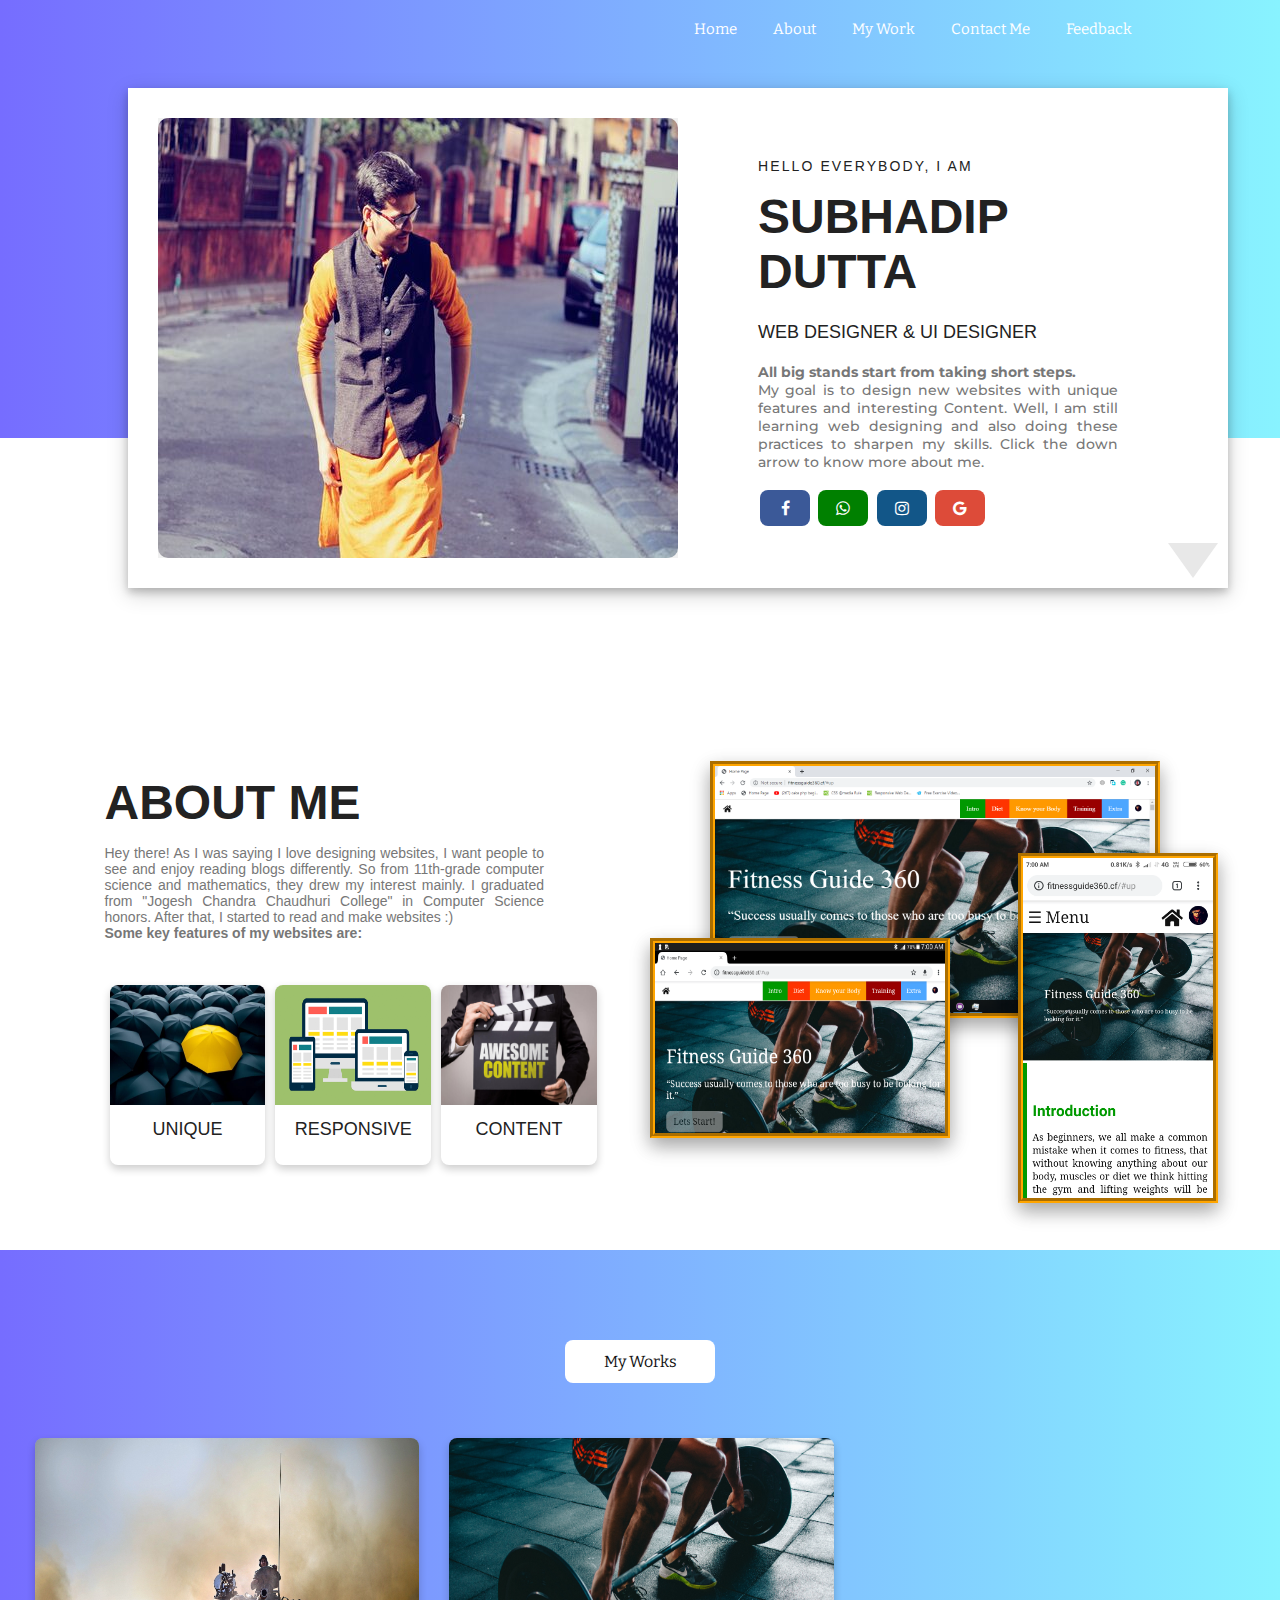
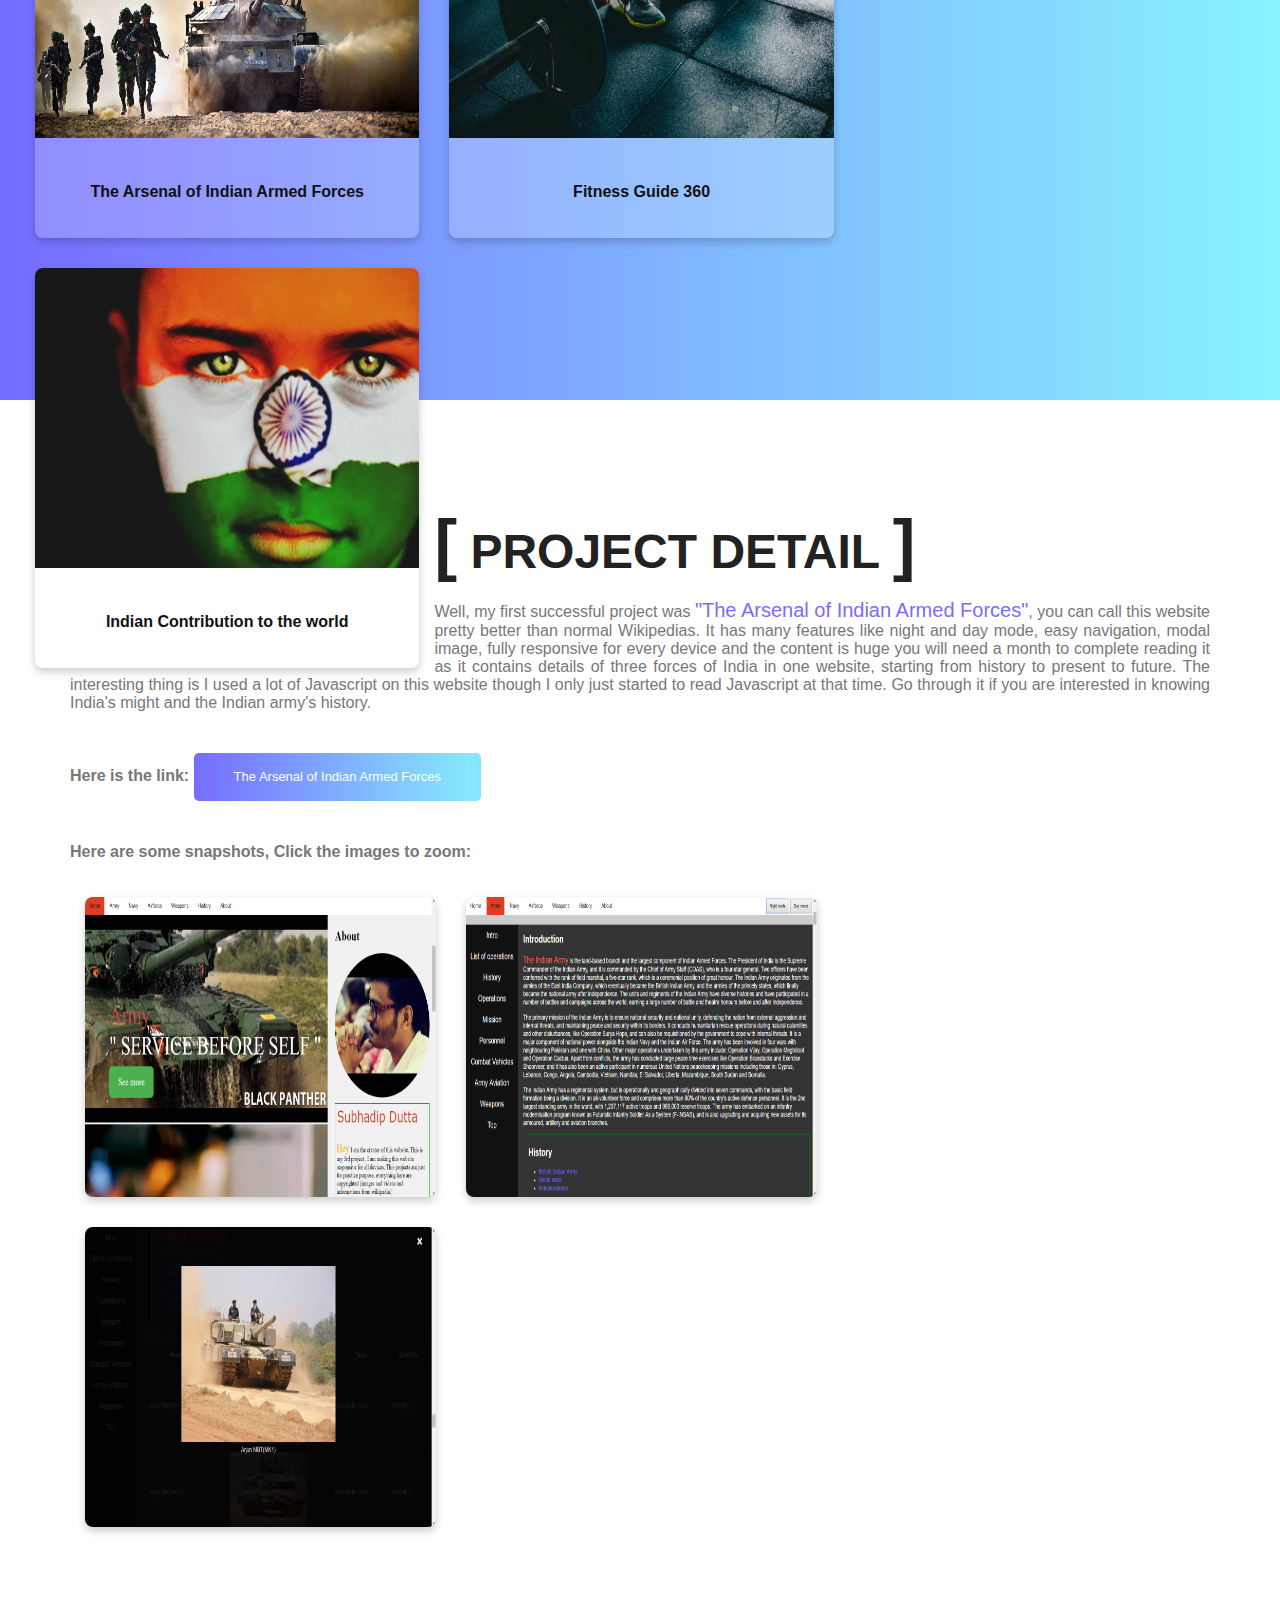
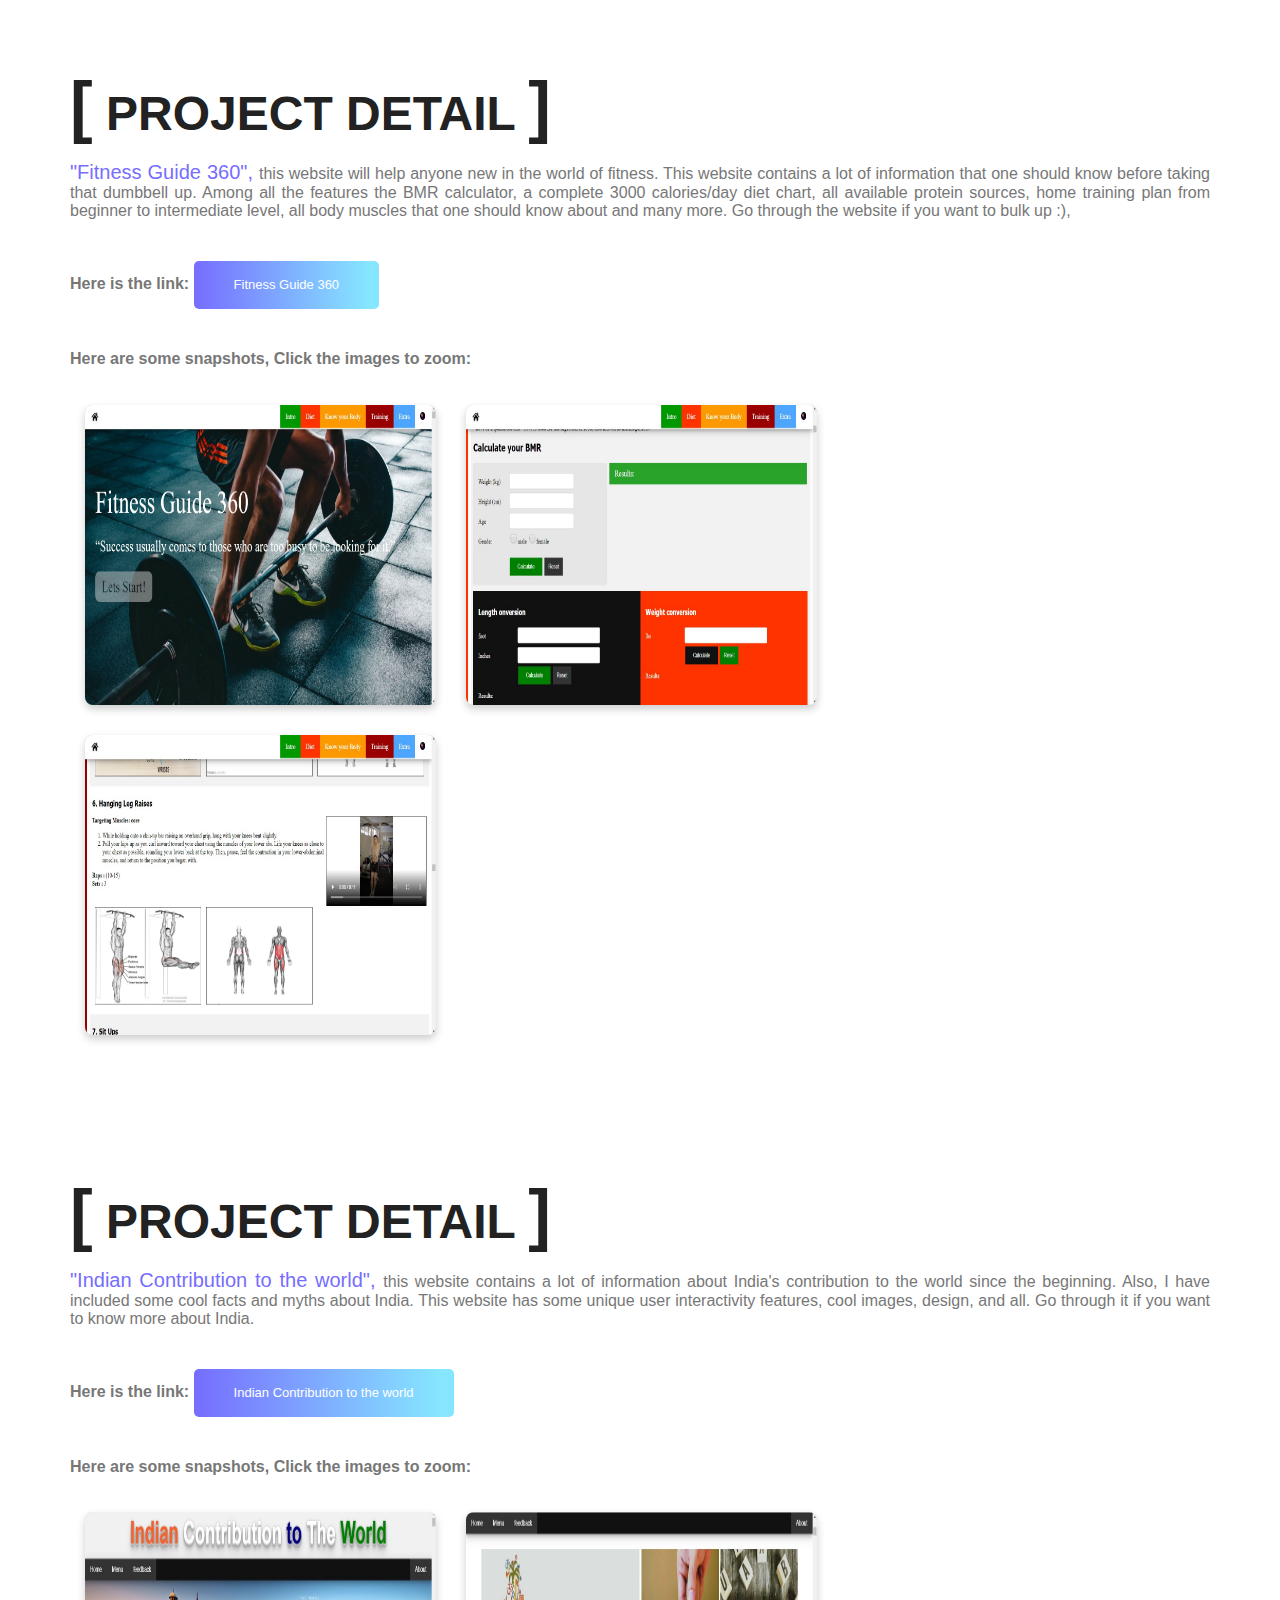
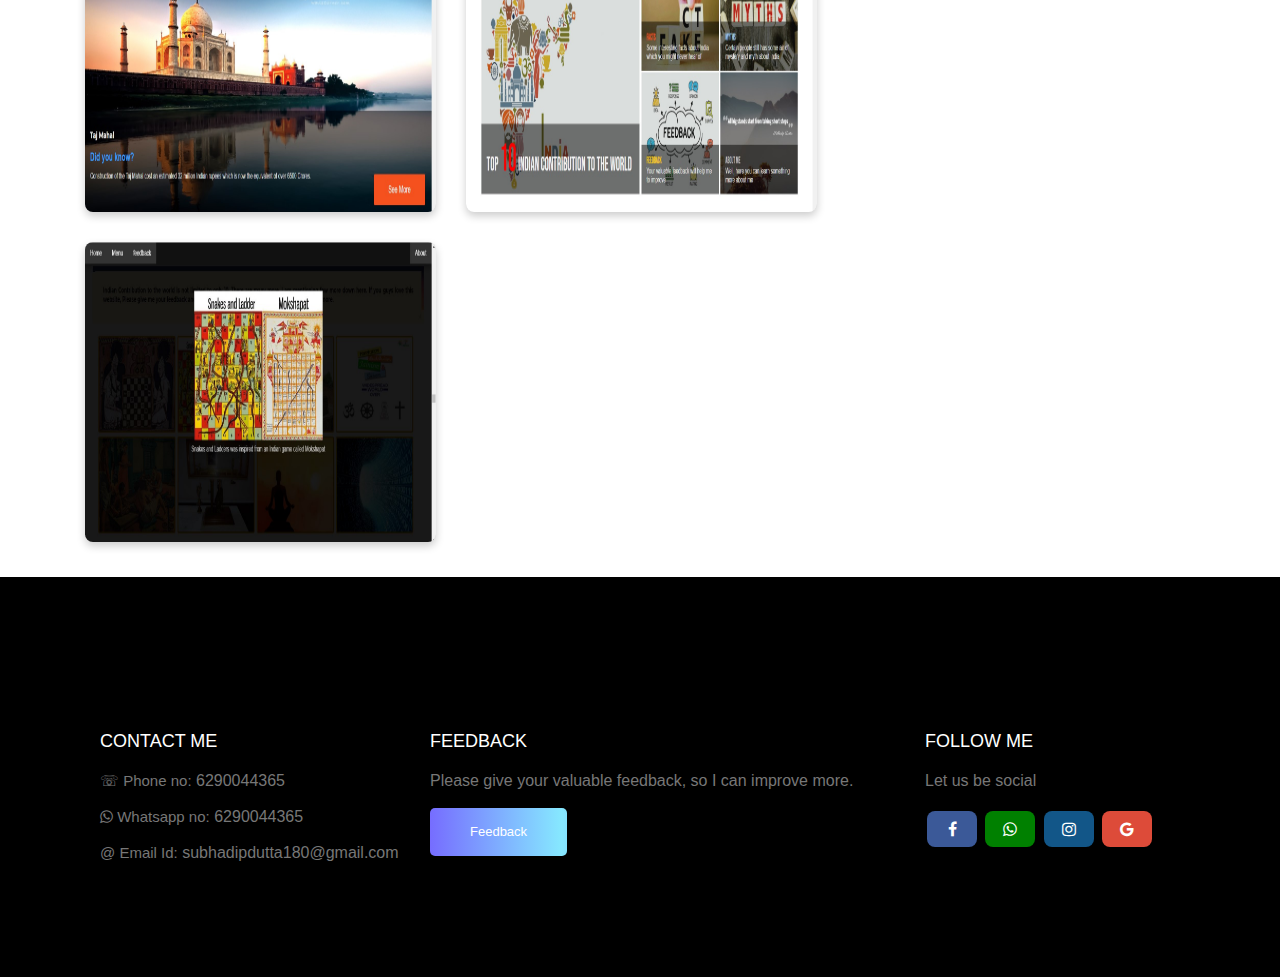
==== commit 2bed99fd: "updating the about file for icon issue" ====
--- a/about.html
+++ b/about.html
@@ -13,7 +13,11 @@
   <link href="https://fonts.googleapis.com/css2?family=Montserrat:ital,wght@0,400;0,600;0,700;1,500;1,800;1,900&family=Oswald:wght@300&display=swap" rel="stylesheet">
   <link href="https://fonts.googleapis.com/css2?family=Bitter&display=swap" rel="stylesheet">
   <link rel="stylesheet" href="https://cdnjs.cloudflare.com/ajax/libs/font-awesome/4.7.0/css/font-awesome.min.css">
-
+<style>
+.fa{
+  padding: 10px;
+}
+</style>
 </head>
 <body>
   <!--starting part-->
@@ -333,4 +337,4 @@
 </script>
 
 </body>
-</html>+</html>
--- a/responsive.css
+++ b/responsive.css
@@ -1,250 +1,257 @@
-/* Extra small devices (phones, 600px and down) */
-@media only screen and (max-width: 600px) {
-  .header {
-  		height:120px; padding: 20px;
-  }
-  .hit-the-floor {
-		font-size: 2.5em;
-  }
-  #fix2 {
-  	display: none;
-  }
-  .button{
-  	display: none;
-  }
-  .slideshow-block p{
-  	font-size: 12px;
-  }
-  .slideshow-block span{
-  	font-size: 15px;
-  }
-  .slideshow-container {
-  	height:360px;
-  }
-  .slideshow-container img{
-  	height: 360px;
-  }
-  #nav {
-  	display: none;
-  }
-  .leftcolumn1{
-  	float: none;
-  	width: 100%;
-  	padding: 0;
-  	padding-top: 25px;
-  }
-  .rightcolumn1{
-  	float: none;
-  	width: 100%;
-  	padding: 10px;
-  	position: static;
-
-  }
-  .description{
-  	padding: 0;
-  	padding-top: 20px;
-  }
-  #flextable {
-  	font-size: 14px;
-  }
-#link {
-	font-size: 12px;
-	}
-
-body {
-	font-size: 12px;
-}
-#fix4{
-	padding: 0;
-	height: auto;
-}
-#fix4 span {
-	font-size: 14px;
-}
-#fix5{
-	display: none;
-}
-
-.fix7{
-	padding-top: 20px;
-}
-.textarea {
-	font-size: 16px;
-}
-
-#fix8 {
-	padding-top: 10px;
-  padding: 25px;
-}
-#fix27 {
-	height:220px;
-}
-.fix9{
-	padding: 20px;
-  font-size: 12px;
-}
-.fix9 h2 {
-  font-size: 30px;
-}
-#fix10{
-  padding: 0;
-}
-#fix11 img{
-  height: 200px;
-}
-#fix12{
-  padding: 20px;
-  font-size: 12px;
-  padding-top: 60px;
-}
-#fix13{
-  height:200px;
-}
-#fix14{
-  width: 100%;
-}
-#fix15{
-  height:100px; 
-  width:100px; 
-
-}
-#fix16{
-  padding: 0;
-}
-#fix17{
-  height:300px; 
-  width:100%; 
-}
-#fix18{
-  height:300px; 
-  width:100%; 
-  padding: 0;
-  border:1px solid #777;
-}
-#fix19{
-  height:300px; 
-  width:100%; 
-  padding: 0; 
- 
-  border:1px solid #777;
-}
-#fix20{padding: 0;}
-#fix20 img{
-  height:300px; width:100%; padding:0;
-}
-.ISRO{
-  height:200px;
-  font-size: 10px;
-  padding: 4px;
-
-}
-.ISRO img {
-  height: 150px;
-   border: 1px solid #777;
-}
-#fix21{height:300px; 
-  width:100%; 
-  padding:0;
-}
-.marquee{
-  height: 250px; 
-}
-.marquee img {
-  height: 250px;
-  width: 212.5px;
-  
-}
-#fix22{height: 360px;}
-#fix22 img{height: 360px;}
-#fix23{padding: 20px;}
-#fix24{font-size: 1.5em;}
-#fix31{font-size: 1.5em;}
-#fix25{font-size: 14px;}
-#fix26{display: none;}
-#fix28{padding: 0;}
-#fix28 textarea{height: 300px;}
-#fix29{padding: 10px;}
-#fix29 iframe {
-  height: 200px;
-  width: 100%;
-  padding: 10px;
-}
-#fix32{height: 300px; width: 300px;}
-#fix33{height: 300px; width: auto;}
-
-.leftcolumn2{
-  float: none;
-  width: 100%;
-  position: static;
-}
-.rightcolumn2{
-  float: none;
-  width: 100%;
-}
-#fix34{display: none;}
-.topnav{
-  display: none;
-}
-#navbar{
-  display: none;
-}
-#fix35{display: none;}
-#about{display: none;}
-#work{display: none;}
-#fix39{padding:0;}
-.fix40{padding:25px;}
-.perH3{font-size: 28px;}
-.blinking{font-size: 38px;}
-#fix41{font-size:16px;}
-#fix42{font-size: 0px;}
-.card{
-      width: 25%;
-    height: 100px;
-}
-.card img{
-  height: 100px;
-}
-#contact{height:auto; padding: 40px;}
-#fix43{float: none;width: 100%;}
-#fix44{float: none;width: 100%;}
-#fix45{float: none;width: 100%;}
-}
-
-/* Small devices (portrait tablets and large phones, 600px and up) */
-@media only screen and (min-width: 600px) {
-  
-}
-
-/* Medium devices (landscape tablets, 768px and up) */
-@media only screen and (min-width: 768px) {
-  
-} 
-
-/* Large devices (laptops/desktops, 992px and up) */
-@media only screen and (min-width: 992px) {
-  #fix1 {
-  	display: none;
-  }
-  #nav02{
-  	display: none;
-  }
-  #fix3 {
-  	display: none;
-  }
-  #fix6{
-  	display: none;
-  }
-  #fix30{
-    display: none;
-  }
-  #fix36{
-    display: none;
-  }
-  #fix37{display: none;}
-  #fix38{display: none;}
-} 
-
-/* Extra large devices (large laptops and desktops, 1200px and up) */
-@media only screen and (min-width: 1200px) {
-  
+/* Extra small devices (phones, 600px and down) */
+
+@media screen and (max-width: 424px) and (min-width: 325px) {
+.res_nav_div_block{width:169.5px;}
+#fix36 {width: 300px;left: 36px;}
+.card {width: 24.1%;}
+
+}
+@media only screen and (max-width: 425px) {
+  .header {
+  		height:120px; padding: 20px;
+  }
+  .hit-the-floor {
+		font-size: 2.5em;
+  }
+  #fix2 {
+  	display: none;
+  }
+  .button{
+  	display: none;
+  }
+  .slideshow-block p{
+  	font-size: 12px;
+  }
+  .slideshow-block span{
+  	font-size: 15px;
+  }
+  .slideshow-container {
+  	height:360px;
+  }
+  .slideshow-container img{
+  	height: 360px;
+  }
+  #nav {
+  	display: none;
+  }
+  .leftcolumn1{
+  	float: none;
+  	width: 100%;
+  	padding: 0;
+  	padding-top: 25px;
+  }
+  .rightcolumn1{
+  	float: none;
+  	width: 100%;
+  	padding: 10px;
+  	position: static;
+
+  }
+  .description{
+  	padding: 0;
+  	padding-top: 20px;
+  }
+  #flextable {
+  	font-size: 14px;
+  }
+#link {
+	font-size: 12px;
+	}
+
+body {
+	font-size: 12px;
+}
+#fix4{
+	padding: 0;
+	height: auto;
+}
+#fix4 span {
+	font-size: 14px;
+}
+#fix5{
+	display: none;
+}
+
+.fix7{
+	padding-top: 20px;
+}
+.textarea {
+	font-size: 16px;
+}
+
+#fix8 {
+	padding-top: 10px;
+  padding: 25px;
+}
+#fix27 {
+	height:220px;
+}
+.fix9{
+	padding: 20px;
+  font-size: 12px;
+}
+.fix9 h2 {
+  font-size: 30px;
+}
+#fix10{
+  padding: 0;
+}
+#fix11 img{
+  height: 200px;
+}
+#fix12{
+  padding: 20px;
+  font-size: 12px;
+  padding-top: 60px;
+}
+#fix13{
+  height:200px;
+}
+#fix14{
+  width: 100%;
+}
+#fix15{
+  height:100px; 
+  width:100px; 
+
+}
+#fix16{
+  padding: 0;
+}
+#fix17{
+  height:300px; 
+  width:100%; 
+}
+#fix18{
+  height:300px; 
+  width:100%; 
+  padding: 0;
+  border:1px solid #777;
+}
+#fix19{
+  height:300px; 
+  width:100%; 
+  padding: 0; 
+ 
+  border:1px solid #777;
+}
+#fix20{padding: 0;}
+#fix20 img{
+  height:300px; width:100%; padding:0;
+}
+.ISRO{
+  height:200px;
+  font-size: 10px;
+  padding: 4px;
+
+}
+.ISRO img {
+  height: 150px;
+   border: 1px solid #777;
+}
+#fix21{height:300px; 
+  width:100%; 
+  padding:0;
+}
+.marquee{
+  height: 250px; 
+}
+.marquee img {
+  height: 250px;
+  width: 212.5px;
+  
+}
+#fix22{height: 360px;}
+#fix22 img{height: 360px;}
+#fix23{padding: 20px;}
+#fix24{font-size: 1.5em;}
+#fix31{font-size: 1.5em;}
+#fix25{font-size: 14px;}
+#fix26{display: none;}
+#fix28{padding: 0;}
+#fix28 textarea{height: 300px;}
+#fix29{padding: 10px;}
+#fix29 iframe {
+  height: 200px;
+  width: 100%;
+  padding: 10px;
+}
+#fix32{height: 300px; width: 300px;}
+#fix33{height: 300px; width: auto;}
+
+.leftcolumn2{
+  float: none;
+  width: 100%;
+  position: static;
+}
+.rightcolumn2{
+  float: none;
+  width: 100%;
+}
+#fix34{display: none;}
+.topnav{
+  display: none;
+}
+#navbar{
+  display: none;
+}
+#fix35{display: none;}
+#about{display: none;}
+#work{display: none;}
+#fix39{padding:0;}
+.fix40{padding:25px;}
+.perH3{font-size: 28px;}
+.blinking{font-size: 38px;}
+#fix41{font-size:16px;}
+#fix42{font-size: 0px;}
+.card{
+      width: 25%;
+    height: 100px;
+}
+.card img{
+  height: 100px;
+}
+#contact{height:auto; padding: 40px;}
+#fix43{float: none;width: 100%;}
+#fix44{float: none;width: 100%;}
+#fix45{float: none;width: 100%;}
+}
+
+/* Small devices (portrait tablets and large phones, 600px and up) */
+@media only screen and (min-width: 600px) {
+  
+}
+
+/* Medium devices (landscape tablets, 768px and up) */
+@media only screen and (min-width: 768px) {
+  
+} 
+
+/* Large devices (laptops/desktops, 992px and up) */
+@media only screen and (min-width: 992px) {
+  #fix1 {
+  	display: none;
+  }
+  #nav02{
+  	display: none;
+  }
+  #fix3 {
+  	display: none;
+  }
+  #fix6{
+  	display: none;
+  }
+  #fix30{
+    display: none;
+  }
+  #fix36{
+    display: none;
+  }
+  #fix37{display: none;}
+  #fix38{display: none;}
+} 
+
+/* Extra large devices (large laptops and desktops, 1200px and up) */
+@media only screen and (min-width: 1200px) {
+  
 }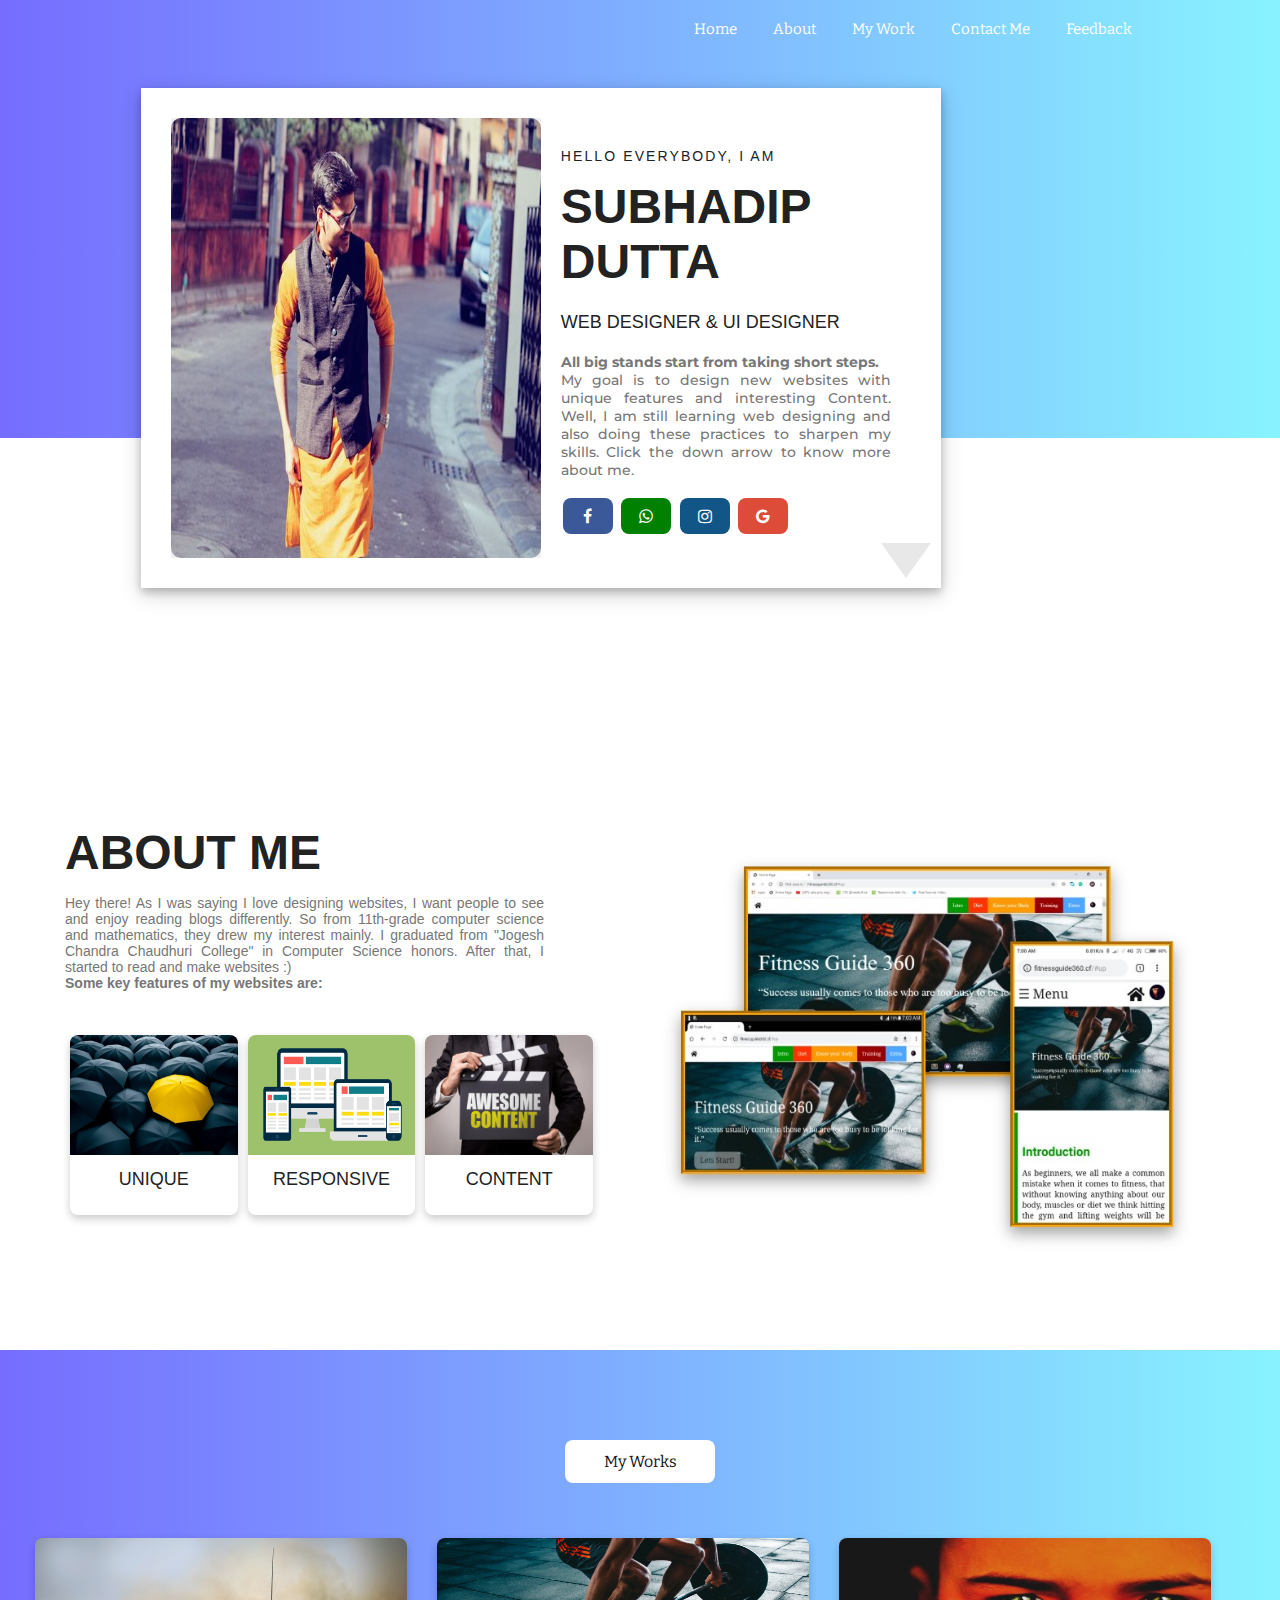
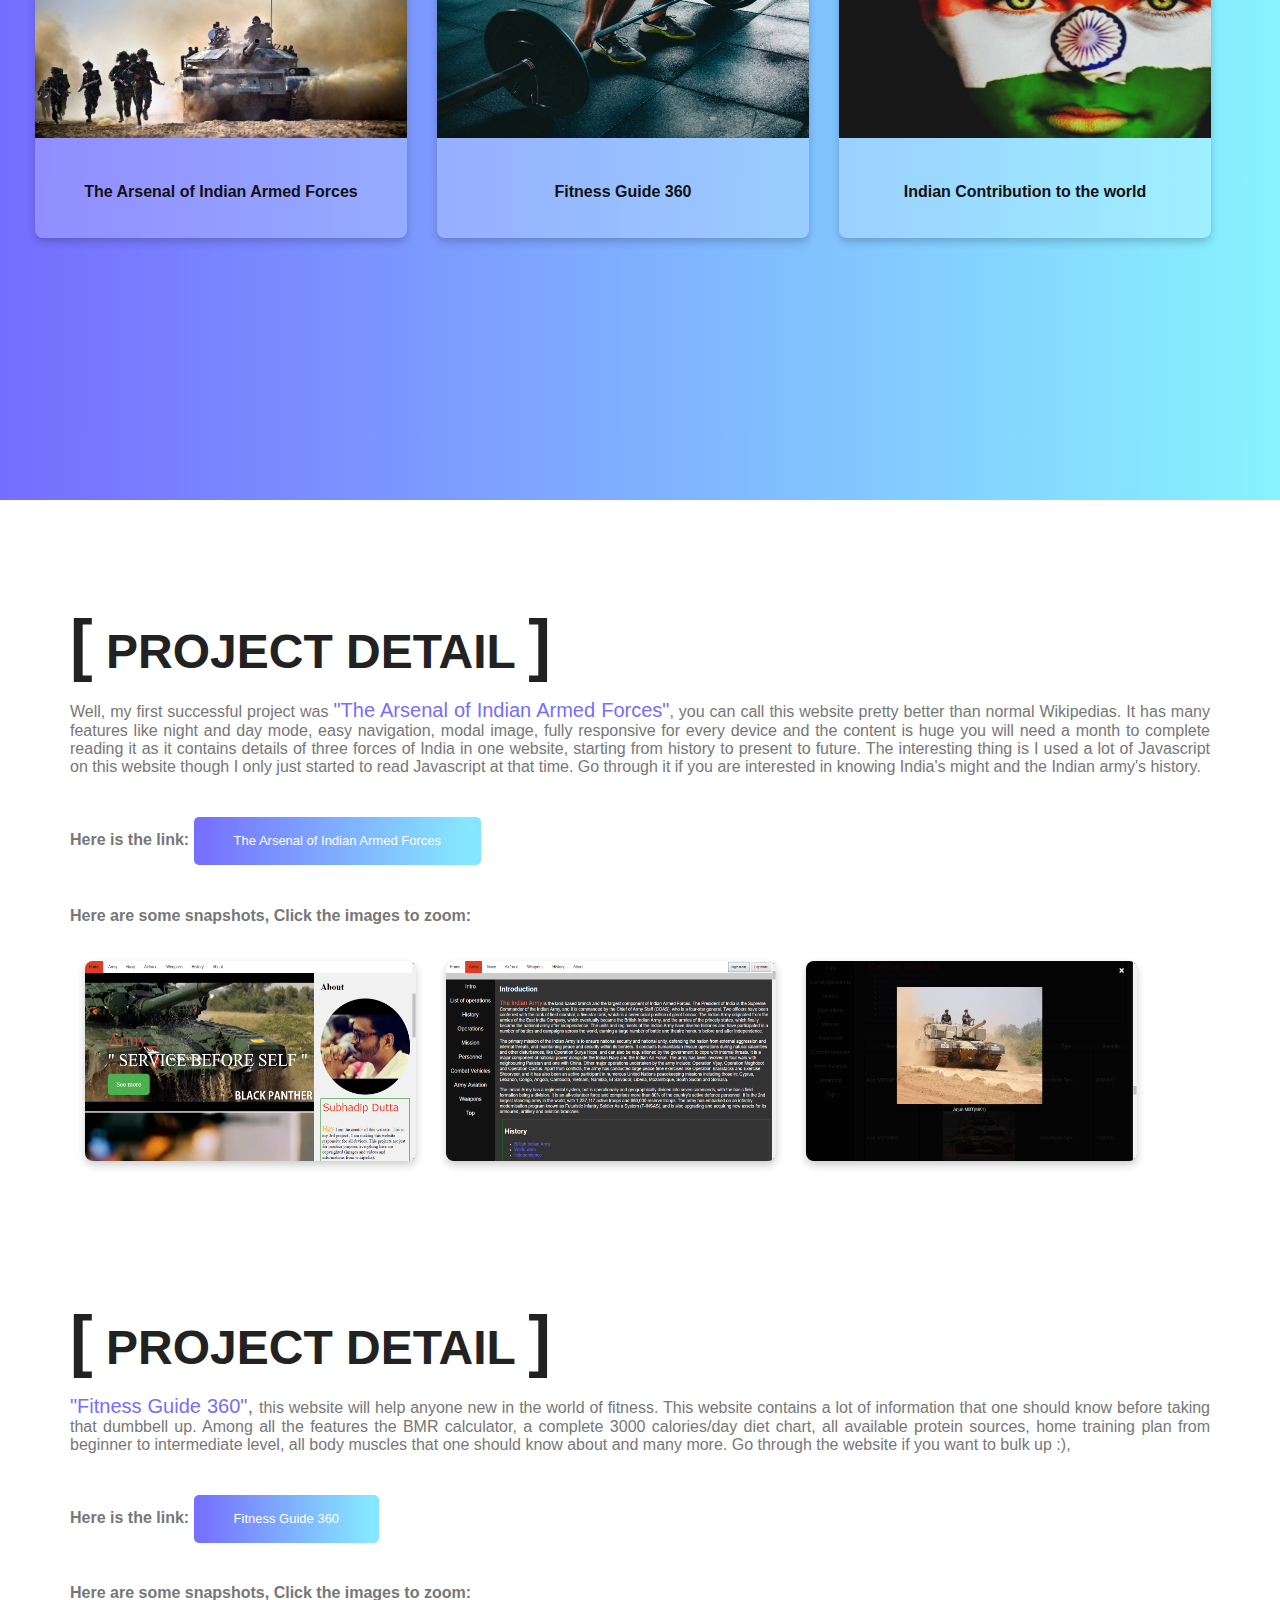
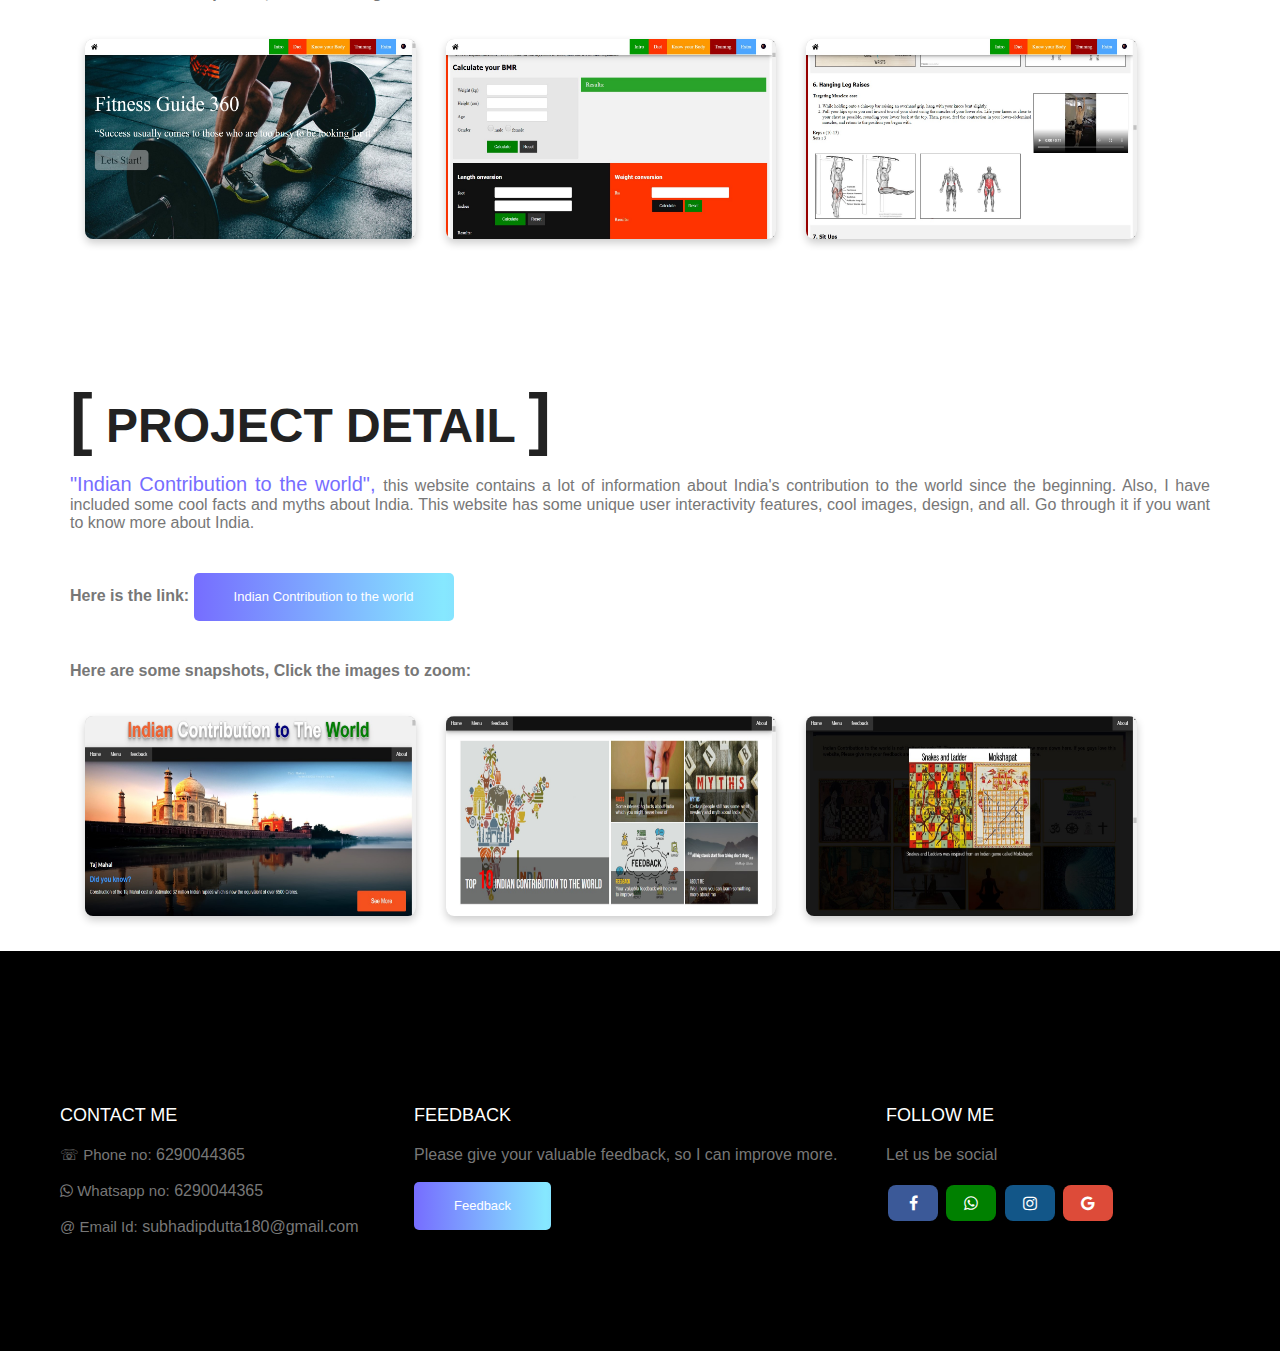
==== commit ff9cb63d: "changed to make responsive for tablet device 2" ====
--- a/about.html
+++ b/about.html
@@ -106,27 +106,23 @@
     <div class="clearfix" style="padding-top:25px;">
     <div style="float:left; width:30%; margin:5px; box-shadow: 0 4px 8px 0 rgba(0,0,0,0.2); height:180px; text-align:center; border-radius: 8px;">
       <img src="uni1.jpg" style="height:120px; border-radius: 8px 8px 0 0;">
-     <div style="font-size: 18px; font-weight: 500; text-transform: uppercase; padding-top: 10px; color: #222;" >Unique</div>
+     <div id="fix47" style="" >Unique</div>
     </div>
 
     <div style="float:left; width:30%; margin:5px; box-shadow: 0 4px 8px 0 rgba(0,0,0,0.2); height:180px; text-align:center; border-radius: 8px; ">
       <img src="uni2.gif" style="height:120px; border-radius: 8px 8px 0 0;">
-     <div style="font-size: 18px; font-weight: 500; text-transform: uppercase; padding-top: 10px; color: #222;" >responsive</div>
+     <div id="fix47" style="" >responsive</div>
     </div>
 
     <div style="float:left; width:30%; margin:5px; box-shadow: 0 4px 8px 0 rgba(0,0,0,0.2); height:180px; text-align:center; border-radius: 8px;">
       <img src="uni3.jpg" style="height:120px; border-radius: 8px 8px 0 0;">
-     <div style="font-size: 18px; font-weight: 500; text-transform: uppercase; padding-top: 10px; color: #222;" >content</div>
-    </div>
-  </div>
-  </div>
-
-  <div class="col" style="position: relative;">
-    <center>
-      <img class="border" src="pc.png" style="width:450px; margin-left: 40px;">
-    <img class="border" src="mobile.png" style="width:200px; height:350px; position: absolute; right:-5%; top:28%; ">
-  <img class="border" src="tab.png" style="width:300px; height:200px;  position: absolute; left:2%; top:50%; ">
-</center>
+     <div id="fix47" style="" >content</div>
+    </div>
+  </div>
+  </div>
+<!--for responsive content-->
+<div class="col" style="">
+  <img src="responsive design.jpg">
 </div>
 </div>
 </div>
@@ -137,17 +133,17 @@
     <div class="clearfix" style="padding-top:10px;">
     <div style="float:left; width:30%; margin:5px; box-shadow: 0 4px 8px 0 rgba(0,0,0,0.2); height:180px; text-align:center; border-radius: 8px;">
       <img src="uni1.jpg" style="height:120px; border-radius: 8px 8px 0 0;">
-     <div style="font-size: 18px; font-weight: 500; text-transform: uppercase; padding-top: 10px; color: #222;" >Unique</div>
+     <div id="fix47" style="" >Unique</div>
     </div>
 
     <div style="float:left; width:30%; margin:5px; box-shadow: 0 4px 8px 0 rgba(0,0,0,0.2); height:180px; text-align:center; border-radius: 8px; ">
       <img src="uni2.gif" style="height:120px; border-radius: 8px 8px 0 0;">
-     <div style="font-size: 18px; font-weight: 500; text-transform: uppercase; padding-top: 10px; color: #222;" >responsive</div>
+     <div id="fix47" style="" >responsive</div>
     </div>
 
     <div style="float:left; width:30%; margin:5px; box-shadow: 0 4px 8px 0 rgba(0,0,0,0.2); height:180px; text-align:center; border-radius: 8px;">
       <img src="uni3.jpg" style="height:120px; border-radius: 8px 8px 0 0;">
-     <div style="font-size: 18px; font-weight: 500; text-transform: uppercase; padding-top: 10px; color: #222;" >content</div>
+     <div id="fix47" style="" >content</div>
     </div>
   </div>
   <div style="padding-top:30px;">
@@ -162,15 +158,15 @@
     </a></center>
     <div class="clearfix" style="padding:20px;">
       <a href="#1"><div class="newcard">
-        <center><img src="pic.jpg" style="height:300px; border-radius:8px 8px 0 0;"></center>
+        <center><img src="pic.jpg" style=""></center>
         <h4 class="write"> The Arsenal of Indian Armed Forces </h4>
       </div></a>
        <a href="#2"><div class="newcard">
-        <center><img src="pic2.jpg" style="height:300px; border-radius:8px 8px 0 0;"></center>
+        <center><img src="pic2.jpg" style=""></center>
         <h4 class="write"> Fitness Guide 360 </h4>
       </div></a>
        <a href="#3"><div class="newcard">
-        <center><img src="indian.jpg" style="height:300px; border-radius:8px 8px 0 0;"></center>
+        <center><img src="indian.jpg" style=""></center>
         <h4 class="write"> Indian Contribution to the world </h4>
       </div></a>
     </div>
--- a/style.css
+++ b/style.css
@@ -309,6 +309,7 @@
 .top10:hover .overlay {
   opacity: 1;
 }
+.top10 img{height: 503px;}
 
 .sideboxnav {
   position: relative; 
@@ -383,7 +384,7 @@
   border:10px solid black;
   display: inline-block;
   padding: 30px;
-  padding-bottom: 0;
+  /*padding-bottom: 0;*/
   width: 100%; 
   font-weight: bold;
   resize: both;
@@ -554,21 +555,22 @@
  
 }
 .res_nav img {
-  height: 196px;
+  height: 200px;
 
 }
 .res_nav_div {
-  float: left;
-  width: 50%;
-   position: relative;
+ float: left;
+    width: 47%;
+    position: relative;
     height: 200px;
-    padding: 4px 4px 0 4px;;
+    /* padding: 4px 4px 0 4px; */
+    margin: 5px;
 }
 .res_nav_div_block {
   position: absolute;
   bottom: 0;
   background-color: rgb(0,0,0,0.5);
-  width: 194.5px;
+  width: 100%;
   color: #fff;
   padding: 5px;
   font-size: 12.38px;
@@ -745,6 +747,7 @@
   padding: 16px;
 
 }
+
 /*special navbar*/
 #navbar {
   background-color: #111;
@@ -795,6 +798,9 @@
   top:20px;
   box-shadow: 0 4px 8px 0 rgba(0,0,0,0.2);
    transition: 0.4s;
+}
+.newcard img{
+  height:300px; border-radius:8px 8px 0 0;
 }
 .card {
   float:left; 
@@ -1004,4 +1010,9 @@
 #contact{padding:120px 90px; background:#000; height:400px; color:#fff;}
 #fix43{float:left; width:30%; padding:10px; color:#777;}
 #fix44{float:left; width:45%; padding:10px;}
-#fix45{float:left; width:25%; padding:10px;}+#fix45{float:left; width:25%; padding:10px;}
+#fix46{padding:50px;}
+#fix47{font-size: 18px; font-weight: 500; text-transform: uppercase; padding-top: 10px; color: #222;}
+#fix48{padding-left:5px; height:360px;}
+#disp{height: 140px;
+    border: 1px solid black;}
--- a/responsive.css
+++ b/responsive.css
@@ -1,257 +1,548 @@
-/* Extra small devices (phones, 600px and down) */
-
-@media screen and (max-width: 424px) and (min-width: 325px) {
-.res_nav_div_block{width:169.5px;}
-#fix36 {width: 300px;left: 36px;}
-.card {width: 24.1%;}
-
-}
-@media only screen and (max-width: 425px) {
-  .header {
-  		height:120px; padding: 20px;
-  }
-  .hit-the-floor {
-		font-size: 2.5em;
-  }
-  #fix2 {
-  	display: none;
-  }
-  .button{
-  	display: none;
-  }
-  .slideshow-block p{
-  	font-size: 12px;
-  }
-  .slideshow-block span{
-  	font-size: 15px;
-  }
-  .slideshow-container {
-  	height:360px;
-  }
-  .slideshow-container img{
-  	height: 360px;
-  }
-  #nav {
-  	display: none;
-  }
-  .leftcolumn1{
-  	float: none;
-  	width: 100%;
-  	padding: 0;
-  	padding-top: 25px;
-  }
-  .rightcolumn1{
-  	float: none;
-  	width: 100%;
-  	padding: 10px;
-  	position: static;
-
-  }
-  .description{
-  	padding: 0;
-  	padding-top: 20px;
-  }
-  #flextable {
-  	font-size: 14px;
-  }
-#link {
-	font-size: 12px;
-	}
-
-body {
-	font-size: 12px;
-}
-#fix4{
-	padding: 0;
-	height: auto;
-}
-#fix4 span {
-	font-size: 14px;
-}
-#fix5{
-	display: none;
-}
-
-.fix7{
-	padding-top: 20px;
-}
-.textarea {
-	font-size: 16px;
-}
-
-#fix8 {
-	padding-top: 10px;
-  padding: 25px;
-}
-#fix27 {
-	height:220px;
-}
-.fix9{
-	padding: 20px;
-  font-size: 12px;
-}
-.fix9 h2 {
-  font-size: 30px;
-}
-#fix10{
-  padding: 0;
-}
-#fix11 img{
-  height: 200px;
-}
-#fix12{
-  padding: 20px;
-  font-size: 12px;
-  padding-top: 60px;
-}
-#fix13{
-  height:200px;
-}
-#fix14{
-  width: 100%;
-}
-#fix15{
-  height:100px; 
-  width:100px; 
-
-}
-#fix16{
-  padding: 0;
-}
-#fix17{
-  height:300px; 
-  width:100%; 
-}
-#fix18{
-  height:300px; 
-  width:100%; 
-  padding: 0;
-  border:1px solid #777;
-}
-#fix19{
-  height:300px; 
-  width:100%; 
-  padding: 0; 
- 
-  border:1px solid #777;
-}
-#fix20{padding: 0;}
-#fix20 img{
-  height:300px; width:100%; padding:0;
-}
-.ISRO{
-  height:200px;
-  font-size: 10px;
-  padding: 4px;
-
-}
-.ISRO img {
-  height: 150px;
-   border: 1px solid #777;
-}
-#fix21{height:300px; 
-  width:100%; 
-  padding:0;
-}
-.marquee{
-  height: 250px; 
-}
-.marquee img {
-  height: 250px;
-  width: 212.5px;
-  
-}
-#fix22{height: 360px;}
-#fix22 img{height: 360px;}
-#fix23{padding: 20px;}
-#fix24{font-size: 1.5em;}
-#fix31{font-size: 1.5em;}
-#fix25{font-size: 14px;}
-#fix26{display: none;}
-#fix28{padding: 0;}
-#fix28 textarea{height: 300px;}
-#fix29{padding: 10px;}
-#fix29 iframe {
-  height: 200px;
-  width: 100%;
-  padding: 10px;
-}
-#fix32{height: 300px; width: 300px;}
-#fix33{height: 300px; width: auto;}
-
-.leftcolumn2{
-  float: none;
-  width: 100%;
-  position: static;
-}
-.rightcolumn2{
-  float: none;
-  width: 100%;
-}
-#fix34{display: none;}
-.topnav{
-  display: none;
-}
-#navbar{
-  display: none;
-}
-#fix35{display: none;}
-#about{display: none;}
-#work{display: none;}
-#fix39{padding:0;}
-.fix40{padding:25px;}
-.perH3{font-size: 28px;}
-.blinking{font-size: 38px;}
-#fix41{font-size:16px;}
-#fix42{font-size: 0px;}
-.card{
-      width: 25%;
-    height: 100px;
-}
-.card img{
-  height: 100px;
-}
-#contact{height:auto; padding: 40px;}
-#fix43{float: none;width: 100%;}
-#fix44{float: none;width: 100%;}
-#fix45{float: none;width: 100%;}
-}
-
-/* Small devices (portrait tablets and large phones, 600px and up) */
-@media only screen and (min-width: 600px) {
-  
-}
-
-/* Medium devices (landscape tablets, 768px and up) */
-@media only screen and (min-width: 768px) {
-  
-} 
-
-/* Large devices (laptops/desktops, 992px and up) */
-@media only screen and (min-width: 992px) {
-  #fix1 {
-  	display: none;
-  }
-  #nav02{
-  	display: none;
-  }
-  #fix3 {
-  	display: none;
-  }
-  #fix6{
-  	display: none;
-  }
-  #fix30{
-    display: none;
-  }
-  #fix36{
-    display: none;
-  }
-  #fix37{display: none;}
-  #fix38{display: none;}
-} 
-
-/* Extra large devices (large laptops and desktops, 1200px and up) */
-@media only screen and (min-width: 1200px) {
-  
-}+
+/* Extra small devices (phones, 600px and down) */
+
+@media screen and (max-width: 424px) and (min-width: 325px) {
+
+#fix36 {width: 300px;left: 30px;}
+.card {width: 24.1%;}
+
+}
+@media only screen and (max-width: 425px) {
+  .header {
+      height:120px; padding: 20px;
+  }
+  .hit-the-floor {
+    font-size: 2.5em;
+  }
+  #fix2 {
+    display: none;
+  }
+  .button{
+    display: none;
+  }
+  .slideshow-block p{
+    font-size: 12px;
+  }
+  .slideshow-block span{
+    font-size: 15px;
+  }
+  .slideshow-container {
+    height:360px;
+  }
+  .slideshow-container img{
+    height: 360px;
+  }
+  #nav {
+    display: none;
+  }
+  .leftcolumn1{
+    float: none;
+    width: 100%;
+    padding: 0;
+    padding-top: 25px;
+  }
+  .rightcolumn1{
+    float: none;
+    width: 100%;
+    padding: 10px;
+    position: static;
+
+  }
+  .description{
+    padding: 0;
+    padding-top: 20px;
+  }
+  /*#flextable {
+    font-size: 14px;
+  }*/
+#link {
+  font-size: 12px;
+  }
+
+body {
+  font-size: 12px;
+}
+#fix4{
+  padding: 0;
+  height: auto;
+}
+#fix4 span {
+  font-size: 14px;
+}
+#fix5{
+  display: none;
+}
+
+.fix7{
+  padding-top: 20px;
+}
+.textarea {
+  font-size: 16px;
+}
+
+#fix8 {
+  padding-top: 10px;
+  padding: 25px;
+}
+#fix27 {
+  height:220px;
+}
+.fix9{
+  padding: 20px;
+  font-size: 12px;
+}
+.fix9 h2 {
+  font-size: 25px;
+}
+#fix10{
+  padding: 0;
+}
+#fix11 img{
+  height: 200px;
+}
+#fix12{
+  padding: 20px;
+  font-size: 12px;
+  padding-top: 60px;
+}
+#fix13{
+  height:200px;
+}
+#fix14{
+  width: 100%;
+}
+#fix50{
+  font-size: 12px;
+}
+#fix15{
+  
+  height: 150px; 
+  width:100px; 
+
+}
+#fix16{
+  padding: 0;
+}
+#fix17{
+  height:300px; 
+  width:100%; 
+}
+#fix18{
+  height:300px; 
+  width:100%; 
+  padding: 0;
+  border:1px solid #777;
+}
+#fix19{
+  height:300px; 
+  width:100%; 
+  padding: 0; 
+ 
+  border:1px solid #777;
+}
+#fix20{padding: 0;}
+#fix20 img{
+  height:300px; width:100%; padding:0;
+}
+.ISRO{
+  height:200px;
+  font-size: 10px;
+  padding: 4px;
+
+}
+.ISRO img {
+  height: 150px;
+   border: 1px solid #777;
+}
+#fix21{height:300px; 
+  width:100%; 
+  padding:0;
+}
+.marquee{
+  height: 250px; 
+}
+.marquee img {
+  height: 250px;
+  width: 212.5px;
+  
+}
+#fix22{height: 360px;}
+#fix22 img{height: 360px;}
+#fix23{padding: 20px;}
+#fix24{font-size: 1.5em;}
+#fix31{font-size: 1.5em;}
+#fix25{font-size: 14px;}
+#fix26{display: none;}
+#fix28{padding: 0;}
+#fix28 textarea{height: 300px;}
+#fix29{padding: 10px;}
+#fix29 iframe {
+  height: 200px;
+  width: 100%;
+  padding: 10px;
+}
+#fix32{height: 300px; width: 300px;}
+#fix33{height: 300px; width: auto;}
+
+.leftcolumn2{
+  float: none;
+  width: 100%;
+  position: static;
+}
+.rightcolumn2{
+  float: none;
+  width: 100%;
+}
+#fix34{display: none;}
+.topnav{
+  display: none;
+}
+#navbar{
+  display: none;
+}
+#fix35{display: none;}
+#about{display: none;}
+#work{display: none;}
+#fix39{padding:0;}
+.fix40{padding:25px;}
+.perH3{font-size: 28px;}
+.blinking{font-size: 38px;}
+#fix41{font-size:16px;}
+#fix42{font-size: 0px;}
+.card{
+      width: 23%;
+    height: 100px;
+}
+.card img{
+  height: 100px;
+}
+#contact{height:auto; padding: 40px;}
+#fix43{float: none;width: 100%;}
+#fix44{float: none;width: 100%;}
+#fix45{float: none;width: 100%;}
+#fix46{padding: 25px;}
+#fix47{font-size: 11px;}
+#fix48{height: auto;}
+}
+
+/* Small devices (portrait tablets and large phones, 600px and up) */
+@media screen and (max-width: 900px) and (min-width: 426px) {
+  #fix36{width: 500px; left:50px;}
+  #fix49 {
+    width: 260px;
+  }
+  #numberList{
+    height: 200px;
+  }
+  #disp{
+    height: 180px;
+  }
+  .res_nav_div {width: 48.2%;}
+  .header {
+      height:120px; padding: 20px;
+  }
+  .hit-the-floor {
+    font-size: 2.5em;
+  }
+  #fix2 {
+    display: none;
+  }
+  .button{
+    display: none;
+  }
+  .slideshow-block p{
+    font-size: 12px;
+  }
+  .slideshow-block span{
+    font-size: 15px;
+  }
+  .slideshow-container {
+    height:360px;
+  }
+  .slideshow-container img{
+    height: 360px;
+  }
+  #nav {
+    display: none;
+  }
+  .leftcolumn1{
+    float: none;
+    width: 100%;
+    padding: 0;
+    padding-top: 25px;
+  }
+  .rightcolumn1{
+    float: none;
+    width: 100%;
+    padding: 10px;
+    position: static;
+
+  }
+  .description{
+    padding: 0;
+    padding-top: 20px;
+  }
+  /*#flextable {
+    font-size: 14px;
+  }*/
+#link {
+  font-size: 12px;
+  }
+
+body {
+  font-size: 14px;
+}
+#fix4{
+  padding: 0;
+  height: auto;
+}
+#fix4 span {
+  font-size: 20px; font-weight: 600;
+}
+#fix5{
+  display: none;
+}
+
+.fix7{
+  padding-top: 20px;
+}
+.textarea {
+  font-size: 16px;
+}
+
+#fix8 {
+  padding-top: 10px;
+  padding: 25px;
+}
+#fix27 {
+  height:220px;
+}
+.fix9{
+  padding: 20px;
+  font-size: 12px;
+}
+.fix9 h2 {
+  font-size: 25px;
+}
+#fix10{
+  padding: 0;
+}
+#fix11 img{
+  height: 200px;
+}
+#fix12{
+  padding: 20px;
+  font-size: 12px;
+  padding-top: 60px;
+}
+#fix13{
+  height:200px;
+}
+#fix14{
+  width: 100%;
+}
+#fix15{
+  height:100px; 
+  width:100px; 
+
+}
+#fix16{
+  padding: 0;
+}
+#fix17{
+  height:300px; 
+  width:100%; 
+}
+#fix18{
+  height:300px; 
+  width:100%; 
+  padding: 0;
+  border:1px solid #777;
+}
+#fix19{
+  height:300px; 
+  width:100%; 
+  padding: 0; 
+ 
+  border:1px solid #777;
+}
+#fix20{padding: 0;}
+#fix20 img{
+  height:300px; width:100%; padding:0;
+}
+.ISRO{
+  height:200px;
+  font-size: 10px;
+  padding: 4px;
+
+}
+.ISRO img {
+  height: 150px;
+   border: 1px solid #777;
+}
+#fix21{height:300px; 
+  width:100%; 
+  padding:0;
+}
+.marquee{
+  height: 250px; 
+}
+.marquee img {
+  height: 250px;
+  width: 212.5px;
+  
+}
+#fix22{height: 360px;}
+#fix22 img{height: 360px;}
+#fix23{padding: 20px;}
+#fix24{font-size: 1.5em;}
+#fix31{font-size: 1.5em;}
+#fix25{font-size: 14px;}
+#fix26{display: none;}
+#fix28{padding: 0;}
+#fix28 textarea{height: 300px;}
+#fix29{padding: 10px;}
+#fix29 iframe {
+  height: 200px;
+  width: 100%;
+  padding: 10px;
+}
+#fix32{height: 300px; width: 300px;}
+#fix33{height: 300px; width: auto;}
+
+.leftcolumn2{
+  float: none;
+  width: 100%;
+  position: static;
+}
+.rightcolumn2{
+  float: none;
+  width: 100%;
+}
+#fix34{display: none;}
+.topnav{
+  display: none;
+}
+#navbar{
+  display: none;
+}
+#fix35{display: none;}
+#about{display: none;}
+#work{display: none;}
+#fix39{padding:0;}
+.fix40{padding:25px;}
+.perH3{font-size: 28px;}
+.blinking{font-size: 38px;}
+#fix41{font-size:16px;}
+#fix42{font-size: 0px;}
+.card{
+      width: 23%;
+    height: 100px;
+}
+.card img{
+  height: 100px;
+}
+#contact{height:auto; padding: 40px;}
+#fix43{float: none;width: 100%;}
+#fix44{float: none;width: 100%;}
+#fix45{float: none;width: 100%;}
+#fix46{padding: 25px;}
+#fix47{font-size: 11px;}
+#fix48{height: auto;}
+} 
+
+
+
+/* Medium devices (landscape tablets, 768px and up) 
+@media only screen and (min-width: 768px) {
+  
+}*/ 
+
+/* Large devices (laptops/desktops, 992px and up) */
+@media screen and (min-width:901px) and (max-width:1299px) {
+ #fix1{display: none;}
+ #nav02{
+    display: none;
+  }
+  #fix3 {
+    display: none;
+  }
+  #fix6{
+    display: none;
+  }
+  #fix30{
+    display: none;
+  }
+  #fix36{
+    display: none;
+  }
+  #fix37{display: none;}
+  #fix38{display: none;}
+  #fix17{height: auto;width: 100%;}
+  #fix20{padding: 15px;}
+#fix20 img{
+  height:auto; width:100%; padding:0;
+}
+.navigation img {width: 230px; height: 185px;} 
+.hit-the-floor{font-size: 2.5em;}
+.slideshow-container{height: 345px;}
+.slideshow-container img{height: 345px;}
+.button{display: none;}
+.top10 {height: 373px;}
+.top10 img {height: 373px;}
+.slideshow-block2{font-size: 1.5em;}
+.navigation {height: 370px;}
+.navigation tr {height: 185px;}
+.navigation td {height: 185px;}
+.sideboxnav {height: 185px;}
+.slideshow-block3 {font-size: 11px;}
+#fix48{height: auto;}
+#fix48 img{
+  height: 200px;
+  width: 250px;
+}
+.text1{font-size: 12px;}
+#numberList {font-size: 11px;}
+#fix8{padding: 0;}
+.heading{font-size: 16px;}
+#fix21{width: 440px;}
+#fix18{width: 400px;}
+#fix19{width: 310px;}
+#fix22{height: 345px;}
+#fix22 img {height: 345px;}
+.contentclm{padding: 20px; padding-top: 30px;}
+#fix35{width: 800px;left: 11%}
+#about {margin: 50px;}
+.newcard{width: 30%; height: 300px;}
+.newcard img {height: 200px;}
+.card {width: 29%; height: 200px;}
+.card img {height: 200px;}
+#contact{padding: 120px 50px;}
+
+#fix44{width: 40%}
+#fix45{width: 30%}
+}
+
+/* Extra large devices (large laptops and desktops, 1200px and up) */
+@media only screen and (min-width: 1300px) {
+   #fix1 {
+    display: none;
+  }
+  #nav02{
+    display: none;
+  }
+  #fix3 {
+    display: none;
+  }
+  #fix6{
+    display: none;
+  }
+  #fix30{
+    display: none;
+  }
+  #fix36{
+    display: none;
+  }
+  #fix37{display: none;}
+  #fix38{display: none;}
+} 
